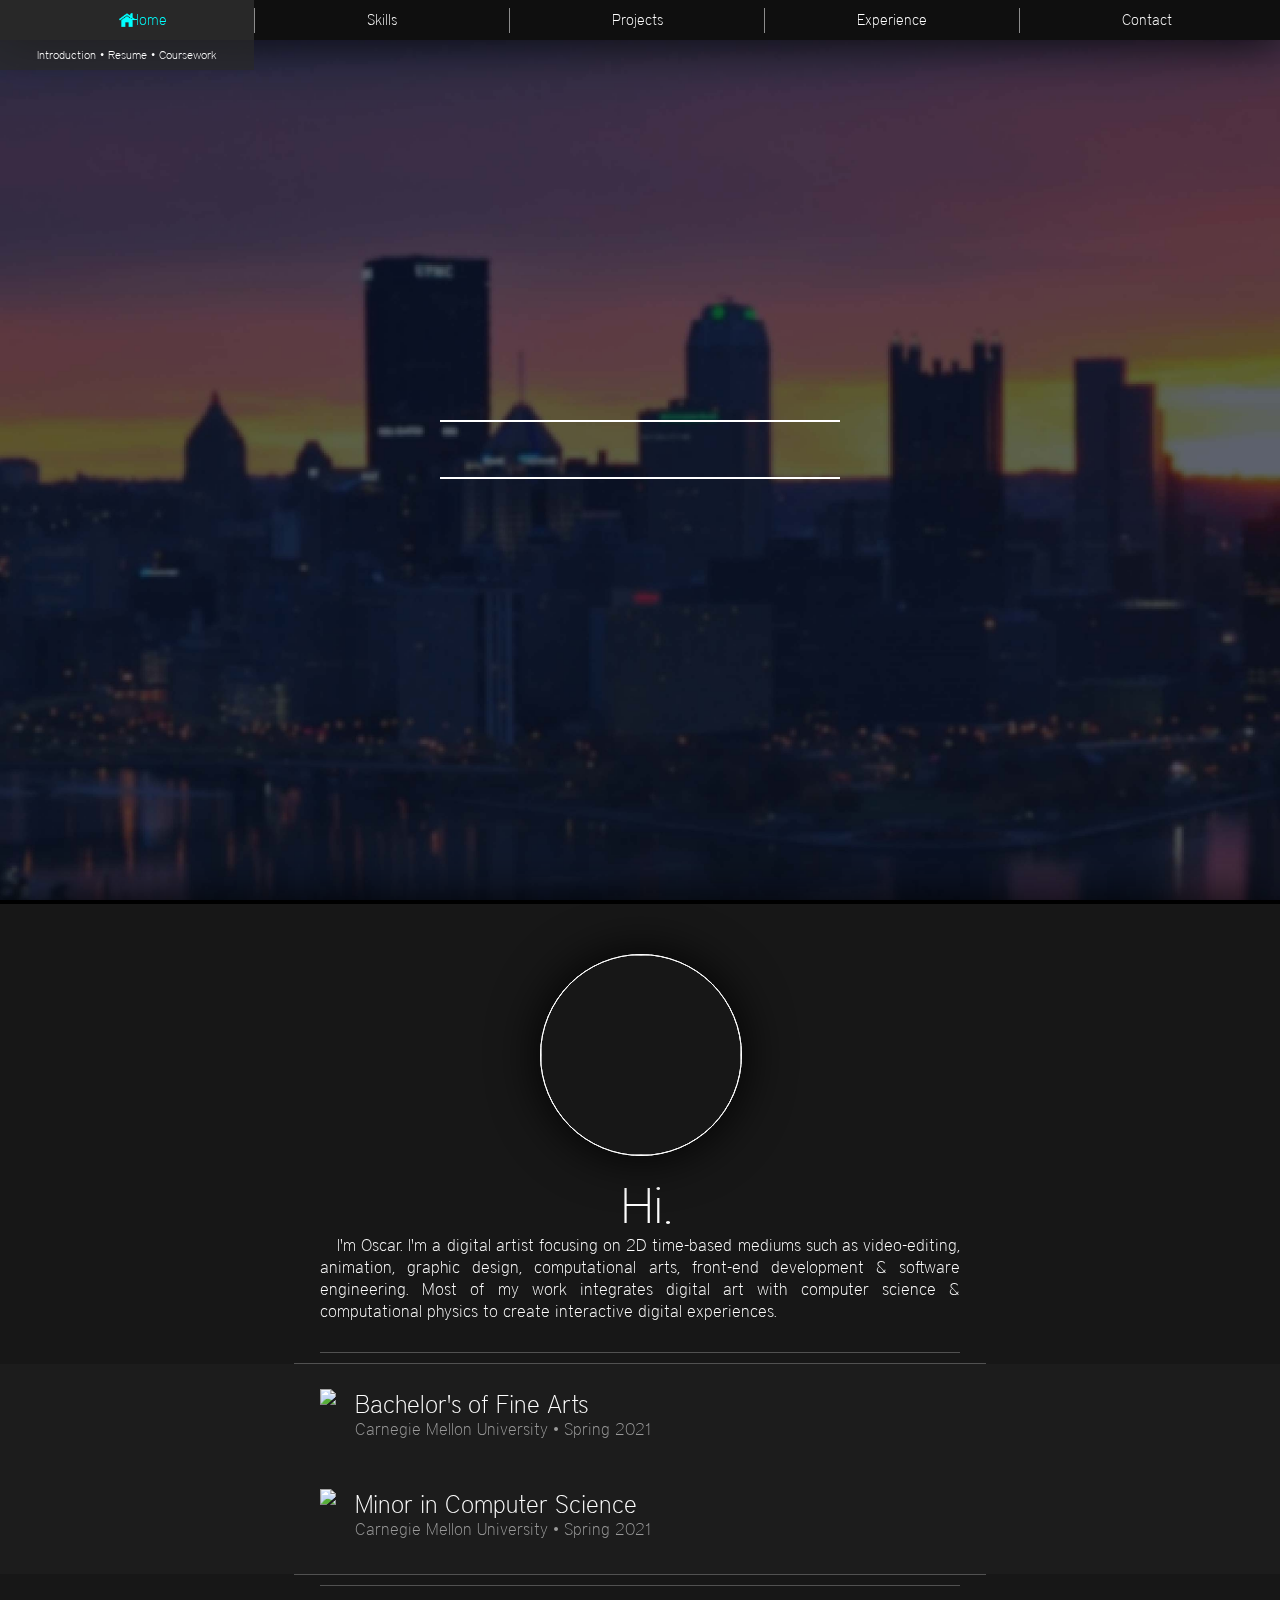
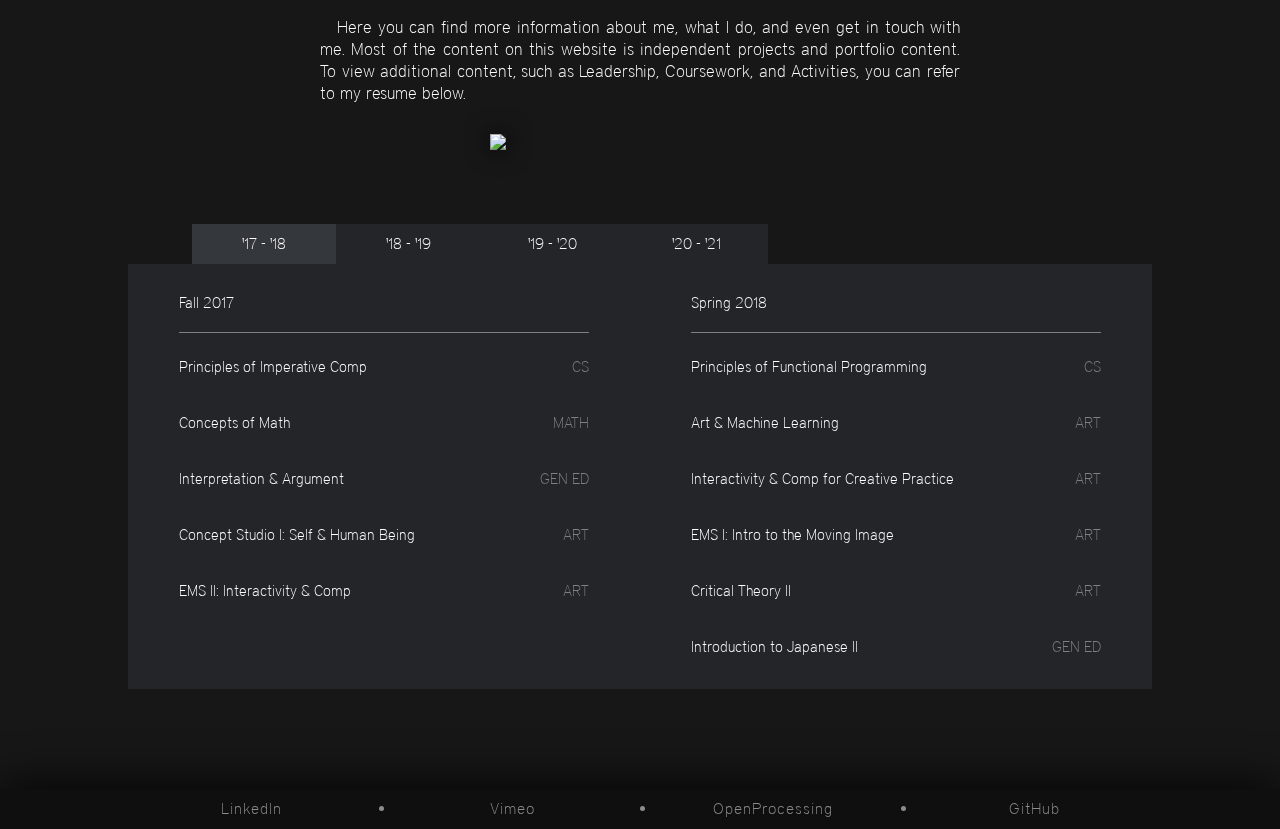
==== index.html @ 5529da7e "twenty-fifth commit" ====
<!DOCTYPE html>
<html>
<head>
    <meta charset="utf-8">
    <meta http-equiv="X-UA-Compatible" content="IE=edge">
    <title>Portfolio of Oscar Dadfar</title>
    <meta name="viewport" content="width=device-width, initial-scale=1">
    <meta name="description" content="The portfolio of Oscar Dadfar.">
    <link rel="stylesheet" type="text/css" href="style.css">
    <link rel="icon" href="assets/od-logo.png">
    <script src="https://ajax.googleapis.com/ajax/libs/jquery/3.2.1/jquery.min.js"></script>
</head>
<body>
    <div class="rectangle01"></div>
    <p class="center">Welcome</p>
    <div class="rectangle02"></div>
    <div class="nav">
        <div class="tab" id="home-icon">
            <a href="index">Home</a>
            <img class="top-icon" src="assets/home-icon.png">
              <p class="tab-box" id="tab-box1">Introduction • Resume • Coursework</p>
        </div>
        <div class="small-rectangle"></div>
        <div class="tab" id="skills-icon">
            <a href="skills">Skills</a>
            <img class="top-icon" src="assets/skills-icon.png">
            <p class="tab-box" id="tab-box2">Software • Programming</p>
        </div>
        <div class="small-rectangle"></div>
        <div class="tab" id="projects-icon">
            <a href="projects">Projects</a>
            <img class="top-icon" src="assets/projects-icon.png">
              <p class="tab-box" id="tab-box3">Portfolio Content</p>
        </div>
        <div class="small-rectangle"></div>
        <div class="tab" id="experience-icon">
            <a href="experience">Experience</a>
            <img class="top-icon" src="assets/experience-icon.png">
              <p class="tab-box" id="tab-box4">Education • Work</p>
        </div> 
        <div class="small-rectangle"></div>
        <div class="tab" id="contact-icon">
            <a href="contact">Contact</a>
            <img class="top-icon" src="assets/contact-icon.png">
              <p class="tab-box" id="tab-box5">Get In Touch</p>
        </div>
    </div>
    <div class="bridge"><img src="assets/tab-backgrounds/home-blur.jpg" style="height: 100vh;"></div>
    <div class="body-background">
        <div class="circle-dashed"></div>
        <div class="circle-dashed" id="circle-dashed2" style="border: 0.35px solid white"></div>
        <div class="circle"><img class="icon" src="assets/grey-icon.png"></div>
        <p class="hi">Hi.</p>
        <p class="indent">I'm Oscar. I'm a digital artist focusing on 2D time-based mediums such as video-editing, animation, graphic design, computational arts, front-end development & software engineering. Most of my work integrates digital art with computer science & computational physics to create interactive digital experiences.</p>
        
        
        <div id="line-grey"></div>
        <div id="line-grey-small"></div>
        <div class="adobe-icon" style="padding-bottom:25px;">
            <img src="assets/skills-icons/art-icon.png" style="height: 100%; float: left;">
            <p id="side-text">Bachelor's of Fine Arts</p>
            <p id="small-side-text">Carnegie Mellon University • Spring 2021</p>
        </div>
        <div class="adobe-icon adobe-icon-bottom" style="padding-bottom:35px;">
            <img src="assets/skills-icons/cs-icon.png" style="height: 100%; float: left;">
            <p id="side-text">Minor in Computer Science</p>
            <p id="small-side-text">Carnegie Mellon University • Spring 2021</p>
        </div>
        <div id="line-grey-small" style="margin-bottom:10px;"></div>
        <div id="line-grey" style="margin-bottom:30px;"></div>
        
        
        <p class="indent">Here you can find more information about me, what I do, and even get in touch with me. Most of the content on this website is independent projects and portfolio content. To view additional content, such as Leadership, Coursework, and Activities, you can refer to my resume below.</p>
        <div class="resume-button">
            <img class="resume-button-hover" src="assets/resume-button-hover.png">
            <img src="assets/resume-button.png" style="height:100%; box-shadow: 0px 0px 25px;">
        </div>




        <div class="tabs">
          <div class="tab tab-year" id="year1-tab" onclick="openTab('year1', 'year1-tab')" style="background: #34383d;">
              <p class="year-text">'17 - '18</p>
              <p class="year-box" id="year-box1">Freshman</p>
          </div>
          <div class="tab tab-year" id="year2-tab" onclick="openTab('year2', 'year2-tab')">
              <p class="year-text">'18 - '19</p>
              <p class="year-box" id="year-box2">Sophomore</p>
          </div>
          <div class="tab tab-year" id="year3-tab" onclick="openTab('year3', 'year3-tab')">
              <p class="year-text">'19 - '20</p>
              <p class="year-box" id="year-box3">Junior</p>
          </div>
          <div class="tab tab-year" id="year4-tab" onclick="openTab('year4', 'year4-tab')">
              <p class="year-text">'20 - '21</p>
              <p class="year-box" id="year-box4">Senior</p>
          </div>
        </div>

        <div class="tab-content" id="year1">
            <div id="left">
                <p></p>
                <div class="course-title">
                    <p class="left-text-title" style="float: none; margin-bottom: 0;">Fall 2017</p>
                    <div id="underline"></div>
                </div>
                <div class="course" id="C-F17-01" onmouseover="flicker('F17-01')">
                    <p class="left-text" id="F17-01">Principles of Imperative Comp</p>
                    <p class="right-text">CS</p>
                    <p class="course-box" id="course-box-F17-01">Introduction to Imperative Logic in C</p>
                </div>
                <div class="course" id="C-F17-02" onmouseover="flicker('F17-02')">
                    <p class="left-text" id="F17-02">Concepts of Math</p>
                    <p class="right-text">MATH</p>
                    <p class="course-box" id="course-box-F17-02">Induction, Proofs, Combinatorics, Number Theory</p>
                </div>
                <div class="course" id="C-F17-03" onmouseover="flicker('F17-03')">
                    <p class="left-text" id="F17-03">Interpretation & Argument</p>
                    <p class="right-text">GEN ED</p>
                    <p class="course-box" id="course-box-F17-03">Learning to Write Research Papers & Proposals</p>
                </div>
                <div class="course" id="C-F17-04" onmouseover="flicker('F17-04')">
                    <p class="left-text" id="F17-04">Concept Studio I: Self & Human Being</p>
                    <p class="right-text">ART</p>
                    <p class="course-box" id="course-box-F17-04">Freshman Intro Studio</p>
                </div>
                <div class="course" id="C-F17-05" onmouseover="flicker('F17-05')">
                    <p class="left-text" id="F17-05">EMS II: Interactivity & Comp</p>
                    <p class="right-text">ART</p>
                    <p class="course-box" id="course-box-F17-05">Introduction to P5.JS & Creative Coding</p>
                </div>
            </div>

            <div id="left">
                <p></p>
                <div class="course-title">
                    <p class="left-text-title" style="float: none; margin-bottom: 0;">Spring 2018</p>
                    <div id="underline"></div>
                </div>
                <div class="course" id="C-S18-01" onmouseover="flicker('S18-01')">
                    <p class="left-text" id="S18-01">Principles of Functional Programming</p>
                    <p class="right-text">CS</p>
                    <p class="course-box" id="course-box-S18-01">Introduction to Functional Logic in SMLNJ</p>
                </div>
                <div class="course" id="C-S18-02" onmouseover="flicker('S18-02')">
                    <p class="left-text" id="S18-02">Art & Machine Learning</p>
                    <p class="right-text">ART</p>
                    <p class="course-box" id="course-box-S18-02">Producing Creative Apps & Art using ML</p>
                </div>
                <div class="course" id="C-S18-03" onmouseover="flicker('S18-03')">
                    <p class="left-text" id="S18-03">Interactivity & Comp for Creative Practice</p>
                    <p class="right-text">ART</p>
                    <p class="course-box" id="course-box-S18-03">Intermediate Intro to P5.JS, Processing, Unity, & AR</p>
                </div>
                <div class="course" id="C-S18-04" onmouseover="flicker('S18-04')">
                    <p class="left-text" id="S18-04">EMS I: Intro to the Moving Image</p>
                    <p class="right-text">ART</p>
                    <p class="course-box" id="course-box-S18-04">Introduction to Video Editing</p>
                </div>
                <div class="course" id="C-S18-05" onmouseover="flicker('S18-05')">
                    <p class="left-text" id="S18-05">Critical Theory II</p>
                    <p class="right-text">ART</p>
                    <p class="course-box" id="course-box-S18-05">Art History & Philosophy of the Early 20th Century</p>
                </div>
                <div class="course" id="C-S18-06" onmouseover="flicker('S18-06')">
                    <p class="left-text" id="S18-06">Introduction to Japanese II</p>
                    <p class="right-text">GEN ED</p>
                    <p class="course-box" id="course-box-S18-06">Introduction to Japanese Kanji, Grammar, & Vocabulary</p>
                </div>
            </div>
        </div>

        <div class="tab-content" id="year2" style="display: none;">
            <div id="left">
                <p></p>
                <div class="course-title">
                    <p class="left-text-title" style="float: none; margin-bottom: 0;">Fall 2018</p>
                    <div id="underline"></div>
                </div>
                <div class="course" id="C-F18-01" onmouseover="flicker('F18-01')">
                    <p class="left-text" id="F18-01">Great Theoretical Ideas in Computer Science</p>
                    <p class="right-text">CS</p>
                    <p class="course-box" id="course-box-F18-01">Integrating mathematical models to create theoretical ideas for computer science applications.</p>
                </div>
                <div class="course" id="C-F18-02" onmouseover="flicker('F18-02')">
                    <p class="left-text" id="F18-02">Introduction to Computer Systems</p>
                    <p class="right-text">CS</p>
                    <p class="course-box" id="course-box-F18-02">Machine-level code, performance optimization, memory management, networking technology and protocols.</p>
                </div>
                <div class="course" id="C-F18-03" onmouseover="flicker('F18-03')">
                    <p class="left-text" id="F18-03">Probability Theory for Computer Scientists</p>
                    <p class="right-text">CS</p>
                    <p class="course-box" id="course-box-F18-03">Probability Theory, Random Variables, Conditional Distributions, Regression</p>
                </div>
                <div class="course" id="C-F18-04" onmouseover="flicker('F18-04')">
                    <p class="left-text" id="F18-04">Intro to Computational Physics</p>
                    <p class="right-text">PHYS</p>
                    <p class="course-box" id="course-box-F18-04">Introduction to Programming Environments in Physics</p>
                </div>
                <div class="course" id="C-F18-05" onmouseover="flicker('F18-05')">
                    <p class="left-text" id="F18-05">Experimental Physics</p>
                    <p class="right-text">PHYS</p>
                    <p class="course-box" id="course-box-F18-05">Data Analysis for Mechanics & Atomic Physics</p>
                </div>
            </div>
            <div id="left">
                <p></p>
                <div class="course-title">
                    <p class="left-text-title" style="float: none; margin-bottom: 0;">Spring 2019</p>
                    <div id="underline"></div>
                </div>
                <div class="course-title">
                    <p class="left-text-title" id="F17-01">Coming Soon...</p>
                </div>
            </div>
        </div>

        <div class="tab-content" id="year3" style="display: none;">
            <div id="left">
                <p></p>
                <div class="course-title">
                    <p class="left-text-title" style="float: none; margin-bottom: 0;">Fall 2019</p>
                    <div id="underline"></div>
                </div>
                <div class="course-title">
                    <p class="left-text-title" id="F17-01">Coming Soon...</p>
                </div>
            </div>
            <div id="left">
                <p></p>
                <div class="course-title">
                    <p class="left-text-title" style="float: none; margin-bottom: 0;">Spring 2020</p>
                    <div id="underline"></div>
                </div>
                <div class="course-title">
                    <p class="left-text-title" id="F17-01">Coming Soon...</p>
                </div>
            </div>
        </div>

        <div class="tab-content" id="year4" style="display: none;">
            <div id="left">
                <p></p>
                <div class="course-title">
                    <p class="left-text-title" style="float: none; margin-bottom: 0;">Fall 2020</p>
                    <div id="underline"></div>
                </div>
                <div class="course-title">
                    <p class="left-text-title" id="F17-01">Coming Soon...</p>
                </div>
            </div>
            <div id="left">
                <p></p>
                <div class="course-title">
                    <p class="left-text-title" style="float: none; margin-bottom: 0;">Spring 2021</p>
                    <div id="underline"></div>
                </div>
                <div class="course-title">
                    <p class="left-text-title" id="F17-01">Coming Soon...</p>
                </div>
            </div>
        </div>

        <div style="padding-bottom: 100px"></div>

        
        <img class="bottom-icon-jump" id="linkedin-icon-jump" src="assets/linkedin-icon.png">
        <img class="bottom-icon-jump" id="vimeo-icon-jump" src="assets/vimeo-icon.png">
        <img class="bottom-icon-jump" id="processing-icon-jump" src="assets/processing-icon.png">
        <img class="bottom-icon-jump" id="git-icon-jump" src="assets/git-icon.png">
        <div class="nav-bottom">
            <div class="bottom-tab first_bottom_tab" id="linkedin-icon">
                <a href="#home">LinkedIn</a>
                <img class="bottom-icon" src="assets/linkedin-icon.png" style="scale: 100%;">
            </div>
            <div class="small-circle"></div>
            <div class="bottom-tab" id="vimeo-icon">
                <a href="#home">Vimeo</a>
                <img class="bottom-icon" src="assets/vimeo-icon.png" style="scale: 100%;">
            </div>
            <div class="small-circle"></div>
            <div class="bottom-tab" id="processing-icon">
                <a href="#home">OpenProcessing</a>
                <img class="bottom-icon" src="assets/processing-icon.png" style="scale: 100%;">
            </div>
            <div class="small-circle"></div>
            <div class="bottom-tab" id="git-icon">
                <a href="#home">GitHub</a>
                <img class="bottom-icon" src="assets/git-icon.png" style="scale: 100%;">
            </div>
        </div>


    </div>
    <script type="text/javascript" src="interactions.js"></script>
</body>
</html>

<!-- style="background-color:#171717;"-->
---- style.css ----
@font-face {
    font-family: "UniqueDistrictThin";
    src: url(assets/DistTh.ttf);
}

body,html{
    overflow-x: hidden;
    overflow-y: visible;
    padding: 0px;
    margin: 0px;
    background-image: url(assets/tab-backgrounds/home-blur.jpg);
    background-position: center;
    background-attachment: fixed;
    background-size: cover;
    z-index: -2;
    transition: all 0.5s;
    background-color: black;
}



p{
    font-family: "UniqueDistrictThin";
    font-size: 17px;
    font-weight: lighter;
    color: white;
    width: 50%;
    margin-left: 25%;
    margin-top: 0px;
    margin-bottom: 30px;
    text-align: justify;
    transition: all 0.5s;
}

li{
    font-family: "UniqueDistrictThin";
    font-size: 18px;
    font-weight: lighter;
    letter-spacing: 1px;
    color: white;
    width: 46%;
    margin-left: 27%;
    margin-top: 0px;
    margin-bottom: 20px;
    text-align: justify;
    transition: all 0.5s;
}

.tab{
    width: 20%;
    height: 40px;
    transition: all 0.5s;

}

.body-background{
    background: #171717;
    position: relative;
    box-shadow: 0px 0px 50px;
    transition: all 0.5s;

}

.nav {
    position: fixed;
    width: 100%;
    height: 40px;
    background: #0f0f0f;
    box-shadow: 0px 0px 50px;
    z-index: 99;
    transition: all 0.5s;

}

.nav > .tab > a{
    position: relative;
    font-family: "UniqueDistrictThin";
    font-size: 15px;
    font-weight: lighter;
    color: white;
    text-align: center;
    text-decoration: none;
    z-index: 2;
    transition: all 0.5s;

}

.top-icon {
    display: none;
}

.tab:hover .top-icon{
    display: block;
    position: relative;
    float: left;
    display: block;
    width: 16px;
    height: 16px;
    left: calc(50% - 8px);
    top: calc(50% - 8px);
    animation: positionShift 0.5s;
    animation-fill-mode: forwards;
}

@keyframes positionShift {
    0% {
        opacity: 0;
        left: 49%;
    }

    100% {
        opacity: 1;
        left: 43%;
    }
}

#home-icon:hover a{
    color: #00FFFF;
    margin-left: 25px;
}

#home-icon:hover .top-icon{
    content:url("assets/home-icon-color.png");
}

#skills-icon:hover a{
    color: #00FF00;
    margin-left: 21px;
}

#skills-icon:hover .top-icon{
    content:url("assets/skills-icon-color.png");
}

#projects-icon:hover a{
    color: #f956ff;
    margin-left: 36px;
}

#projects-icon:hover .top-icon{
    content:url("assets/projects-icon-color.png");
}

.experience-icon img{
    margin-left: 30px;
    position: relative;
    opacity: 0.5;
    transition: all 1s;
}

.experience-icon:before {
    content: '';
    position: absolute;
    float: left;
    width: 0;
    height: 0;
    transform: translate(-8%, -15px);
    background: transparent;
    background-image: url(assets/tab-backgrounds/extras-blur.jpg);
    background-attachment: fixed;
    background-size: 100%;
    background-position: center;
    opacity: 0;
    border: 0.5px solid transparent;
    border-left-width: 5px;
}

#edu1.experience-icon:before {
    background-image: url(assets/experience-icons/bgs/edu1.png);
}

#edu2.experience-icon:before {
    background-image: url(assets/experience-icons/bgs/edu2.png);
}

#wrk1.experience-icon:before {
    background-image: url(assets/experience-icons/bgs/wrk1.png);
}

#wrk2.experience-icon:before {
    background-image: url(assets/experience-icons/bgs/wrk2.png);
}

#wrk3.experience-icon:before {
    background-image: url(assets/experience-icons/bgs/wrk3.png);
}

#wrk4.experience-icon:before {
    background-image: url(assets/experience-icons/bgs/wrk4.png);
}

#wrk5.experience-icon:before {
    background-image: url(assets/experience-icons/bgs/wrk5.png);
}

#wrk6.experience-icon:before {
    background-image: url(assets/experience-icons/bgs/wrk6.png);
}

#ldr1.experience-icon:before {
    background-image: url(assets/experience-icons/bgs/ldr1.png);
}

#ldr2.experience-icon:before {
    background-image: url(assets/experience-icons/bgs/ldr2.png);
}

#ldr3.experience-icon:before {
    background-image: url(assets/experience-icons/bgs/ldr3.png);
}

#ldr4.experience-icon:before {
    background-image: url(assets/experience-icons/bgs/ldr4.png);
}

#ldr5.experience-icon:before {
    background-image: url(assets/experience-icons/bgs/ldr5.png);
}

.experience-icon:hover:before {

    animation: bord-animation-front 0.8s forwards;

}

@keyframes bord-animation-front {
    0%
    {
        width: 0;
        height: 0;
        transform: translate(-50%, -15px);
        border-top-color: transparent;
        border-right-color: transparent;
        border-bottom-color: transparent;
        border-left-color: white;
        opacity: 1;
    }

    40%
    {
        width: 0;
        height: 80px;
        transform: translate(-20%, -15px);
        border-top-color: transparent;
        border-right-color: transparent;
        border-bottom-color: transparent;
        border-left-color: white;
        opacity: 1;
    }

    100%
    {
        width: 64%;
        height: 80px;
        transform: translate(-8%, -15px);
        border-top-color: white;
        border-right-color: white;
        border-bottom-color: white;
        border-left-color: white;
        opacity: 1;
    }
}

.experience-icon:hover {
    background: #191919;
}

#experience-icon:hover a{
    color: #ff812d;
    margin-left: 55px;
}

#experience-icon:hover .top-icon{
    content:url("assets/experience-icon-color.png");
}

#contact-icon:hover a{
    color: #FFFF00;
    margin-left: 35px;
}

#contact-icon:hover .top-icon{
    content:url("assets/contact-icon-color.png");
}

.tab{
    width: calc(20% - 2px);
    height: 100%;
    text-align: center;
    line-height: 40px;
    float: left;
    transition: all 0.5s;
}

.tab:hover{
    background: #282828;
    transition: all 0.5s;
}

.nav-bottom{
    position: relative;
    width: 100%;
    height: 40px;
    background: #0f0f0f;
    box-shadow: 0px 0px 50px;
    z-index: 1;
    transition: all 0.5s;

}

.bottom-tab{
    position: relative;
    width: calc(20% - 10px);
    height: 100%;
    text-align: center;
    line-height: 40px;
    float: left;
    transition: all 0.5s;
}

.bottom-tab:hover{
    background: #333333;
    transition: all 0.5s;
}

.nav-bottom > .bottom-tab > a{
    position: relative;
    font-family: "UniqueDistrictThin";
    font-size: 15x;
    font-weight: lighter;
    letter-spacing: 1px;
    color: #8c8c8c;
    text-align: center;
    text-decoration: none;
    z-index: 2;
    transition: all 0.5s;
}

.first_bottom_tab{
    margin-left: 10%;
    transition: all 0.5s;
}

.small-circle{
    position: relative;
    width: 5px;
    height: 5px;
    border-radius: 25px;
    float: left;
    top: 17.5px;
    background: #8c8c8c;
    margin: 0px 5px;
    transition: all 0.5s;
}

.small-rectangle{
    position: relative;
    width: 1px;
    height: 25px;
    float: left;
    top: 7.5px;
    background: #8c8c8c;
    transition: all 0.5s;
}

.bridge{
    position: relative;
    box-shadow: 0px 0px 50px;
    opacity: 0;
    transition: all 0.5s;
}

.circle{
    position: relative;
    width: 200px;
    height: 200px;
    left: calc(50% - 100px);
    top: 50px;
    margin-bottom: 60px;
    border-radius: 100%;
    border: 1px solid white;
    box-shadow: 0px 0px 50px;
    overflow: hidden;
    transition: all 0.5s;
}

.circle-dashed{
    position: absolute;
    border: 0.5px dashed white;
    width: 200px;
    height: 200px;
    left: calc(50% - 100.5px);
    top: 49.5px;
    border-radius: 100%;
    transition: all 0.5s ease
}

.rect-double{
    position: absolute;
    width: 200px;
    height: 200px;
    left: calc(50% - 100px);
    top: 50px;
    transform: rotate(45deg);
    transition: all 0.5s ease;
    clip-path: circle(50% at 51% 52%);
    -webkit-clip-path: circle(50% at 51% 52%);
}

@keyframes rotate {
  from {
    transform: rotate(0deg);
  }
  to {
    transform: rotate(360deg);
  }
}

@keyframes moveMask {
  0% {
    clip-path: circle(54% at 50% 50%);
    -webkit-clip-path: circle(54% at 50% 50%);
  }

  35% {
    clip-path: circle(58% at 50% 50%);
    -webkit-clip-path: circle(58% at 50% 50%);
  }

  65% {
    clip-path: circle(58% at 50% 50%);
    -webkit-clip-path: circle(58% at 50% 50%);
  }

  100% {
    clip-path: circle(54% at 50% 50%);
    -webkit-clip-path: circle(54% at 50% 50%);
  }
}

.rectangle01{
    position: fixed;
    width: 0px;
    height: 2px;
    left: 50%;
    top: 50%;
    background: white;
    transition: all 0.5s;
}

.center{
    position: fixed;
    font-family: "UniqueDistrictThin";
    font-size: 50px;
    font-weight: lighter;
    text-align: center;
    top: calc(50% - 33px);
    opacity: 0;
    transition: all 0.5s;
}

.center-fadeIn{
    opacity: 1;
    transition: all 0.5s;
    transition: all 0.5s;
}

.rectangle02{
    position: fixed;
    width: 0px;
    height: 2px;
    left: 50%;
    top: 50%;
    background: white;
    transition: all 0.5s;
}

.rectangle-animate01{
    width: 400px;
    left: calc(50% - 200px);
    transition: all 0.5s;
}

.rectangle-animate021{
    top: calc(50% - 30px);
    transition: all 0.5s;
}

.rectangle-animate022{
    top: calc(50% + 27px);
    transition: all 0.5s;
    transition: all 0.5s;
}

.icon{
    width: 100%; 
    height: 100%;
    transition: all 0.5s;
}

.nav-bottom > .bottom-tab > .bottom-icon{
    display: none;
    transition: all 0.5s;
}

.bottom-tab:hover a{
    color: white;
}

.bottom-icon-jump {
    display: none;
}

.bottom-icon-jump-anim {
    display: block;
    position: absolute;
    width: 30px;
    margin-left: calc(20% - 15px);
    animation: 2s jump cubic-bezier(.39,0,0,.99);
}

@keyframes jump {
    0% {transform: translate(0, 0);}
    50% {transform: translate(0, -50px);}
    100% {transform: translate(0, 0);}
}

#vimeo-icon-jump {
    margin-left: calc(40% - 15px);
}

#processing-icon-jump {
    margin-left: calc(60% - 15px);
}

#git-icon-jump {
    margin-left: calc(80% - 15px);
}

code {
    color: grey;
}

.indent {
    text-indent: 1.0em;
    line-height: 22px;
}

.hi{
    font-size: 50px;
    padding-top: 10px;
    width: 50%;
    margin-left: 25.5%;
    margin-bottom: 0px;
    text-align: center;
    transition: all 0.5s;
}

#start-text{
    font-size: 50px;
    padding-top: 40px;
    margin-bottom: 20px;
    transition: all 0.5s;
}

#line-grey{
    width: 50%;
    height: 1px;
    margin-left: 25%;
    margin-bottom: 10px;
    background: #515151;
    transition: all 0.5s;
}

#line-grey-small{
    width: 54%;
    height: 1px;
    margin-left: 23%;
    margin-bottom: 0px;
    background: #515151;
    transition: all 0.5s;
}

.adobe-icon{
    background: #1c1c1c;
    height: 50px;
    left: 50%;
    padding-bottom: 15px;
    padding-left: 25%;
    padding-top: 25px;
    transition: all 0.5s;
}

#side-text{
    text-align: left;
    font-size: 25px;
    width: 75%;
    float: left;
    margin-left: 2%;
    margin-bottom: 0px;
    transition: all 0.5s;
}

#small-side-text{
    text-align: left;
    font-size: 17px;
    float: left;
    margin-left: 2%;
    margin-bottom: 0px;
    color: #9b9b9b;
    transition: all 0.5s;
}

#contact-side-text{
    font-size: 20px;
    float: left;
    margin-left: 2%;
    margin-top: 12px;
    margin-bottom: 0px;
    transition: all 0.5s;
}

#skill-icon{
    width: 80%;
    height: 60px;
    left: 50%;
    margin-left: 25%;
    transition: all 0.5s;
}

#skill-type{
    font-size: 40px;
    letter-spacing: 2px;
    width: 50%;
    height: 50%;
    margin-bottom: 0px;
    margin-top: 15px;
    margin-left: 0%;
    float: left;
    transition: all 0.5s;
}

#learn-more{
    margin: 0 0 0 0;
    padding-left: 25%;
    padding-right: 25%;
    padding-top: 10px;
    text-align: center;
    color: #999999;
    background: #1c1c1c;
    transition: all 0.5s;
}

#video-icon{
    float: left;
    width: 38%;
    margin-left: 6%;
    margin-right: 6%;
    height: 25vw;
    padding-top: 30px;
    padding-bottom: 20px;
    display: inline-block;
    transition: all 0.5s;
}

#video-icon-right{
    width: 50%;
    height: 25vw;
    padding-top: 30px;
    padding-bottom: 45px;
    display: inline-block;
    background: #1c1c1c;
    transition: all 0.5s;
}

#video-icon-right-placeholder{
    width: 50%;
    height: 25vw;
    padding-top: 30px;
    padding-bottom: 45px;
    display: inline-block;
    background: #1c1c1c;
    transition: all 0.5s;
}

#video-image{
    width: 100%;
    box-shadow: 0px 0px 25px;
}

#video-image-right{
    margin-left: 10%; 
    box-shadow: 0px 0px 25px;
}

#video-text{
    width: 100%;
    font-size: 30px;
    margin-left: 0;
    text-align: center;
    display: inline-block;
    margin-top: 2px;
    margin-bottom: 0px;
    transition: all 0.5s;
}

#video-text-right{
    width: 70%;
    font-size: 30px;
    margin-left: 10%;
    text-align: center;
    display: inline-block;
    margin-top: 2px;
    margin-bottom: 0px;
    transition: all 0.5s;
}

#small-video-text{
    width: 100%;
    font-size: 17px;
    color:#9b9b9b;
    text-align: center;
    display: inline-block;
    margin-top: 2px;
    margin-bottom: 0px;
    margin-left: 0;
    background: #1c1c1c;
    transition: all 0.5s;
}

#small-video-text-right{
    width: 70%;
    font-size: 17px;
    color:#9b9b9b;
    text-align: center;
    display: inline-block;
    margin-top: 2px;
    margin-bottom: 0px;
    margin-left: 10%;
    background: #1c1c1c;
    transition: all 0.5s;
}

.video-skills {
    position: absolute;
    width: 50%;
    opacity: 100;
    margin-left: 15%;
    margin-top: 1%;
    transition: all 0.7s;
    z-index: 4;
    transform: scale(1);
}

#video-skills-icon {
    width: 40px;
    transform: scale(0);
    transition: all 0.7s;
}

.active-cover{
    position: absolute;
    z-index: 2;
    width: 34.5%;
    height: 19.6875vw;
    transition: all 0.5s;
}

.cover-image{
    position: absolute;
    width: 100%;
    opacity: 0;
    transition: all 0.5s;
}

@keyframes mask {
    from {clip-path: inset(0px 110% 0px 0px);}
    to {clip-path: inset(0 0 0 0);}
}

.active-cover-right{
    position: absolute;
    z-index: 2;
    width: 35%;
    height: 19.6875vw;
    margin-left: 5%;
    transition: all 0.5s;
}

.cover-image-right{
    position: absolute;
    width: 100%;
    opacity: 0;
    transition: all 0.5s;
}

.video-screen-on{
    opacity: 0.65;
    transition: all 0.5s;
}

.resume-button{
    width: 300px;
    height: 40px;
    margin-left: calc(50% - 150px);
    margin-bottom: 50px;
    transition: all 0.5s;
}

.resume-button-hover{
    position: absolute;
    height: 40px;
    margin-bottom: 50px;
    opacity: 0;
    transition: all 0.5s;
}

.resume-button-on{
    opacity: 1;
    transition: all 0.5s;
}

.experience-icon{
    background: #1c1c1c;
    height: 50px;
    left: 50%;
    padding-bottom: 15px;
    padding-left: calc(25% - 30px);
    padding-top: 15px;
    transition: all 0.5s;
}

.experience-side {
    margin-top: 25px;
    margin-left: 60px;
}

#experience-side-text{
    position: relative;
    text-align: left;
    font-size: 17px;
    text-shadow: 2px 2px 2px black;
    width: 75%;
    float: left;
    margin-left: 2%;
    margin-top: 5px;
    margin-bottom: 0px;
    transition: all 0.5s;
}

#experience-sub-text{
    position: absolute;
    text-align: left;
    font-size: 14px;
    color: #bcbcbc;
    width: 60%;
    float: left;
    margin-left: 4%;
    margin-top: 3px;
    margin-bottom: 0px;
    opacity: 1;
    transition: all 0.5s;
}

.experience-icon:hover img {
    opacity: 1;
}

.experience-icon:hover #experience-side-text {
    text-shadow: -0.3px 0 white, 0 0.3px white, 0.3px 0 white, 0 -0.3px white;
}

.experience-icon:hover #experience-sub-text {
    opacity: 0;
    transform: translate(30px, 0);
}

#experience-year-text{
    position: absolute;
    text-align: left;
    font-size: 14px;
    text-shadow: 2px 2px 2px black;
    color: white;
    width: 75%;
    float: left;
    margin-left: 4%;
    margin-top: 3px;
    margin-bottom: 0px;
    opacity: 0;
    transform: translate(-30px, 0);
    transition: all 0.5s;
}

.experience-icon:hover #experience-year-text {
    opacity: 1;
    transform: translate(0, 0);
}


.tabs {
    width: 45%;
    margin-left: 15%;
    overflow: hidden;
    background-color: #232528;
}

.tab-year {
    width: 25%;
    height: 40px;
    transition: all 0.5s;
}

.tab-year:hover {
    background-color: #34383d;
}

.tab-content {
    width: 80%;
    margin-left: 10%;
    overflow: hidden;
    background-color: #232528;
}

.tab-content > #left {
    width: 50%;
    float: left;
}

.course > .left-text {
    float: left;
    text-align: left;
    width: 60%;
    margin-left: 10%;
    margin-right: 0%;
    margin-bottom: 0;
    font-size: 15px;
}

.course-title > .left-text-title {
    float: left;
    text-align: left;
    width: 60%;
    margin-left: 10%;
    margin-right: 0%;
    font-size: 15px;
}

.course > .right-text {
    float: left;
    text-align: right;
    color:grey;
    width: 20%;
    margin-left: 0%;
    margin-right: 10%;
    margin-bottom: 0;
    font-size: 15px;
}

#underline {
    width: 80%;
    margin-left: 10%;
    margin-top: 20px;
    margin-bottom: 20px;
    height: 0.7px;
    background-color: grey;
}

.tab-box {
  position: absolute;
  font-size: 12px;
  width: calc(20% - 2px);
  line-height: 20px;
  padding-top: 5px;
  padding-bottom: 5px;
  margin: 0 0 0 0;
  background: rgba(40,40,40,0.72);
  color: #fff;
  visibility: hidden;
  opacity: 0;
  text-align: center;
  transition: opacity .2s, visibility .2s;
}

#home-icon:hover #tab-box1 {
    visibility: visible;
    opacity: 1;
    animation-name: myFrames;
    animation-duration: 0.2s;
}

#skills-icon:hover #tab-box2 {
    visibility: visible;
    opacity: 1;
    animation-name: myFrames;
    animation-duration: 0.2s;
}

#projects-icon:hover #tab-box3 {
    visibility: visible;
    opacity: 1;
    animation-name: myFrames;
    animation-duration: 0.2s;
}

#experience-icon:hover #tab-box4 {
    visibility: visible;
    opacity: 1;
    animation-name: myFrames;
    animation-duration: 0.2s;
}

#contact-icon:hover #tab-box5 {
    visibility: visible;
    opacity: 1;
    animation-name: myFrames;
    animation-duration: 0.2s;
}

.year-text {
    font-size: 15px;
    width: 100%;
    margin: 0 0 0 0;
    text-align: center;
}

.year-box {
  position: absolute;
  font-size: 12px;
  width: 11.25%;
  margin: 0 0 0 0;
  background: rgba(62, 66, 71, 0.72);
  color: #fff;
  visibility: hidden;
  opacity: 0;
  text-align: center;
  transition: opacity .2s, visibility .2s;
}

.course-box {
  position: relative;
  float: left;
  font-size: 12px;
  color: #a8a8a8;
  margin: 0 0 0 0;
  margin-top: 8px;
  margin-bottom: 10px;
  margin-left: 10%;
  width: auto;
  visibility: hidden;
  opacity: 0;
  text-align: left;
  transition: 1s ease-in-out;
  transition: -webkit-transform 0.8s ease;
}

#year1-tab:hover #year-box1 {
  visibility: visible;
  opacity: 1;
  animation-name: myFrames;
  animation-duration: 0.2s;
}

#year2-tab:hover #year-box2 {
  visibility: visible;
  opacity: 1;
  animation-name: myFrames;
  animation-duration: 0.2s;
}

#year3-tab:hover #year-box3 {
  visibility: visible;
  opacity: 1;
  animation-name: myFrames;
  animation-duration: 0.2s;
}

#year4-tab:hover #year-box4 {
  visibility: visible;
  opacity: 1;
  animation-name: myFrames;
  animation-duration: 0.2s;
}

@keyframes myFrames {
    from {transform: translate(0, -10px);}
    to {transform: translate(0, 0);}
}

.course {
    overflow: auto;
    padding-top: 5px;
    transition: all 0.2s;
}

.course:hover {
    background: rgba(0, 0, 0, 0.15);
    transform: scale(1.03);
}

.sub-title {
    font-size: 30px;
}

/**********************    Hovers for course description boxes ******************/

#C-F17-01:hover #course-box-F17-01 {
    visibility: visible;
    opacity: 100;
}

#C-F17-02:hover #course-box-F17-02 {
    visibility: visible;
    opacity: 100;
}

#C-F17-03:hover #course-box-F17-03 {
    visibility: visible;
    opacity: 100;
}

#C-F17-04:hover #course-box-F17-04 {
    visibility: visible;
    opacity: 100;
}

#C-F17-05:hover #course-box-F17-05 {
    visibility: visible;
    opacity: 100;
}


#C-S18-01:hover #course-box-S18-01 {
    visibility: visible;
    opacity: 100;
}

#C-S18-02:hover #course-box-S18-02 {
    visibility: visible;
    opacity: 100;
}

#C-S18-03:hover #course-box-S18-03 {
    visibility: visible;
    opacity: 100;
}

#C-S18-04:hover #course-box-S18-04 {
    visibility: visible;
    opacity: 100;
}

#C-S18-05:hover #course-box-S18-05 {
    visibility: visible;
    opacity: 100;
}

#C-S18-06:hover #course-box-S18-06 {
    visibility: visible;
    opacity: 100;
}

#C-F18-01:hover #course-box-F18-01 {
    visibility: visible;
    opacity: 100;
}

#C-F18-02:hover #course-box-F18-02 {
    visibility: visible;
    opacity: 100;
}

#C-F18-03:hover #course-box-F18-03 {
    visibility: visible;
    opacity: 100;
}

#C-F18-04:hover #course-box-F18-04 {
    visibility: visible;
    opacity: 100;
}

#C-F18-05:hover #course-box-F18-05 {
    visibility: visible;
    opacity: 100;
}

#C-F18-06:hover #course-box-F18-06 {
    visibility: visible;
    opacity: 100;
}



@media screen and (max-width: 900px) {
    #video-text{
        font-size: 20px;
    }
    
    #video-text-right{
        font-size: 20px;
    }

    .experience-icon{
        height: 40px;
        padding-top: 10px;
        padding-bottom: 10px;
        padding-left: 10%;
    }

    #skill-icon {
        height: 50px;
    }

    #skill-type {
        font-size: 30px;
    }

    @keyframes bord-animation-front {
        0%
        {
            width: 0;
            height: 0;
            transform: translate(-5%, -5px);
            border-top-color: transparent;
            border-right-color: transparent;
            border-bottom-color: transparent;
            border-left-color: white;
            opacity: 1;
        }

        40%
        {
            width: 0;
            height: 50px;
            transform: translate(-5%, -5px);
            border-top-color: transparent;
            border-right-color: transparent;
            border-bottom-color: transparent;
            border-left-color: white;
            opacity: 1;
        }

        100%
        {
            width: 80%;
            height: 50px;
            transform: translate(0, -5px);
            border-top-color: white;
            border-right-color: white;
            border-bottom-color: white;
            border-left-color: white;
            opacity: 1;
        }
    }

    .experience-side {
        margin-top: 20px;
    }

    #experience-side-text{
        font-size: 14px;
        margin-left: 5%;
        width: 70%;
    }

    #experience-sub-text{
        font-size: 12px;
    }

    #experience-year-text{
        font-size: 12px;
    }

    .tabs{
        width: 55%;
    }

    .year-text > p {
        font-size: 14px;
        margin: 0 0 0 0;
        width: 100%;
    }

    .course > .left-text {
        font-size: 14px;
    }

    .course-title > .left-text-title {
        font-size: 14px;
    }

    .course > .right-text {
        font-size: 14px;
    }

    .year-box {
        width: 13.7%;
    }

}

@media screen and (max-width: 650px) {

    body,html{
        background-size: 660px 372px;
        background-repeat: no-repeat;
        background-position: top;
    }
    
    #circle{
        width: 150px;
        height: 150px;
        left: calc(50% - 75px);
    }
    .hi{
        font-size: 30px;
    }
    
    #start-text{
        padding-top: 20px;
        margin-bottom: 0px;
    }
    
    p{
        font-size: 15px;
        width: 84%;
        margin-left: 8%;
        margin-top: 15px;
        margin-bottom: 30px; 
    }
    
    li{
        font-size: 14px;
        width: 80%;
        margin-left: 10%;
        margin-top: 15px;
        margin-bottom: 20px;
    }
    
    #rectangle01{
        width: 200px;
        height: 1px;
        left: calc(50% - 100px);
        top: calc(25% - 20px);
    }
    
    .center{
        top: calc(25% - 33px);
    }
    
    .center-fadeIn{
        font-size: 30px;
        opacity: 1;
        transition: all 0.5s;
    }

    #rectangle02{
        width: 200px;
        height: 1px;
        left: calc(50% - 100px);
        top: calc(25% + 20px);
    }
    
    .rectangle-animate01{
        width: 200px;
        left: calc(50% - 100px);
    }
        
    .rectangle-animate021{
        top: calc(25% - 20px);
    }
    
    .rectangle-animate022{
        top: calc(25% + 20px);
    }
    
    .bridge{
        width: 600px;
        height: 338px;
        margin-bottom: 0px;
    }
    
    .nav > .tab > a{
        display: none;
    }
    
    .nav > .tab > .top-icon{
        position: relative;
        display: block;
        opacity: 0.7;
        width: 26px;
        height: 26px;
        left: calc(50% - 13px);
        top: calc(50% - 13px);
        transition: all 0.5s;
    }
    
    .nav > .tab > .top-icon:hover{
        opacity: 1;
        transition: all 0.5s;
    }
    
    .nav-bottom > .bottom-tab > a{
        display: none;
    }
    
    .nav-bottom > .bottom-tab > .bottom-icon{
        position: relative;
        display: block;
        opacity: 0.35;
        width: 26px;
        height: 26px;
        left: calc(50% - 13px);
        top: calc(50% - 13px);
        transition: all 0.5s;
    }
    
    .bottom-tab:hover{
        background: #0f0f0f;
    }
    
    .nav-bottom > .bottom-tab > .bottom-icon:hover{
        opacity: 1;
        transition: all 0.5s;
    }
    
    #line-grey{
        width: 74%;
        margin-left: 13%;
    }
    
    #line-grey-small{
        width: 72%;
        margin-left: 14%;
    }
    
    .adobe-icon{
        padding-left: 13%;
    }
    .adobe-icon-bottom{
        padding-bottom: 40px;
    }
    
    #side-text{
        font-size: 18px;
        margin-left: 3%;
        margin-top: 0px;
    }

    #small-side-text{
        width: 50%;
        font-size: 12px;
        margin-left: 3%;
        margin-top: 0px;
    }
    
    #skill-icon{
        margin-left: 14%;
    }
    
    #learn-more{
        padding-left: 0;
        padding-right: 0;
        width: 100%;
    }
    
    #video-icon{
        width: 80%;
        height: 35vw;
        margin-left: 0;
        margin-right: 0;
        padding-left: 10%;
        padding-right: 10%;
        padding-bottom: 25px;
    }

    #video-icon-right{
        width: 80%;
        height: 35vw;
        padding-left: 10%;
        padding-right: 10%;
    }
    
    #video-icon-right-placeholder{
        width: 0;
        height: 0;
        padding: 0 0 0 0;
        margin: 0 0 0 0;
    }
    
    #video-image{
        margin-left: 0;
    }
    
    #video-image-right{
        margin-left: 15%;
    }

    #video-text{
        font-size: 17px;
    }
    
    #video-text-right{
        font-size: 17px;
        margin-left: 15%;
    }
    
    #small-video-text{
        font-size: 12px;
    }
    
    #small-video-text-right{
        font-size: 12px;
    }
    
    #contact-side-text{
        font-size: 15px;
        width: 65%;
        text-align: left;
    }

    .active-cover{
        width: 56%;
        height: 30.3vw;
    }

    .active-cover-right{
        width: 56%;
        height: 30.3vw;
        margin-left: 12%;
    }
    .resume-button{
        width: 150px;
        height: 20px;
        margin-left: calc(50% - 75px);
    }
    
    .resume-button-hover{
        height: 20px;
    }
    
    .experience-icon{
        height: 40px;
        padding-top: 10px;
        padding-bottom: 10px;
        padding-left: 0%;
    }

    #skill-icon {
        height: 30px;
    }

    #skill-type {
        font-size: 15px;
    }

    @keyframes bord-animation-front {
        0%
        {
            width: 0;
            height: 0;
            transform: translate(-5%, -5px);
            border-top-color: transparent;
            border-right-color: transparent;
            border-bottom-color: transparent;
            border-left-color: white;
            opacity: 1;
        }

        40%
        {
            width: 0;
            height: 50px;
            transform: translate(-5%, -5px);
            border-top-color: transparent;
            border-right-color: transparent;
            border-bottom-color: transparent;
            border-left-color: white;
            opacity: 1;
        }

        100%
        {
            width: 90%;
            height: 50px;
            transform: translate(5%, -5px);
            border-top-color: white;
            border-right-color: white;
            border-bottom-color: white;
            border-left-color: white;
            opacity: 1;
        }
    }
    
    #experience-side-text{
        font-size: 12px;
        margin-left: 5%;
        width: 70%;
    }

    #experience-sub-text{
        font-size: 10px;
    } 

    #experience-year-text{
        font-size: 10px;
    }
    
    #transparent{
        width: 600px;
    }

    .tabs {
        width: 75%;
    }

    .tab-year > p{
        font-size: 12px;

    }

    .course > .left-text {
        font-size: 12px;
        width: 85%;
        margin-top: 0;
        margin-bottom: 0;
    }

      .course-title > .left-text-title {
        font-size: 12px;
        width: 85%;
        margin-top: 0;
        margin-bottom: 10px;
    }

    .course > .right-text {
        font-size: 10px;
        text-align: left;
        margin-left: 10%;
        margin-right: 0%;
        margin-top: 2%;
        margin-bottom: 6%;
        width: 90%;
    }

    #year-box1 {
        width: 18.8%;
    }

    #year-box2 {
        width: 18.8%;
    }

    #year-box3 {
        width: 18.8%;
    }

    #year-box4 {
        width: 18.8%;
    }

    .course-box {
        display: none;
    }

    #home-icon:hover #tab-box1 {
        visibility: hidden;
    }

    #skills-icon:hover #tab-box2 {
        visibility: hidden;
    }

    #projects-icon:hover #tab-box3 {
        visibility: hidden;
    }

    #experience-icon:hover #tab-box4 {
        visibility: hidden;
    }

    #contact-icon:hover #tab-box5 {
        visibility: hidden;
    }
}
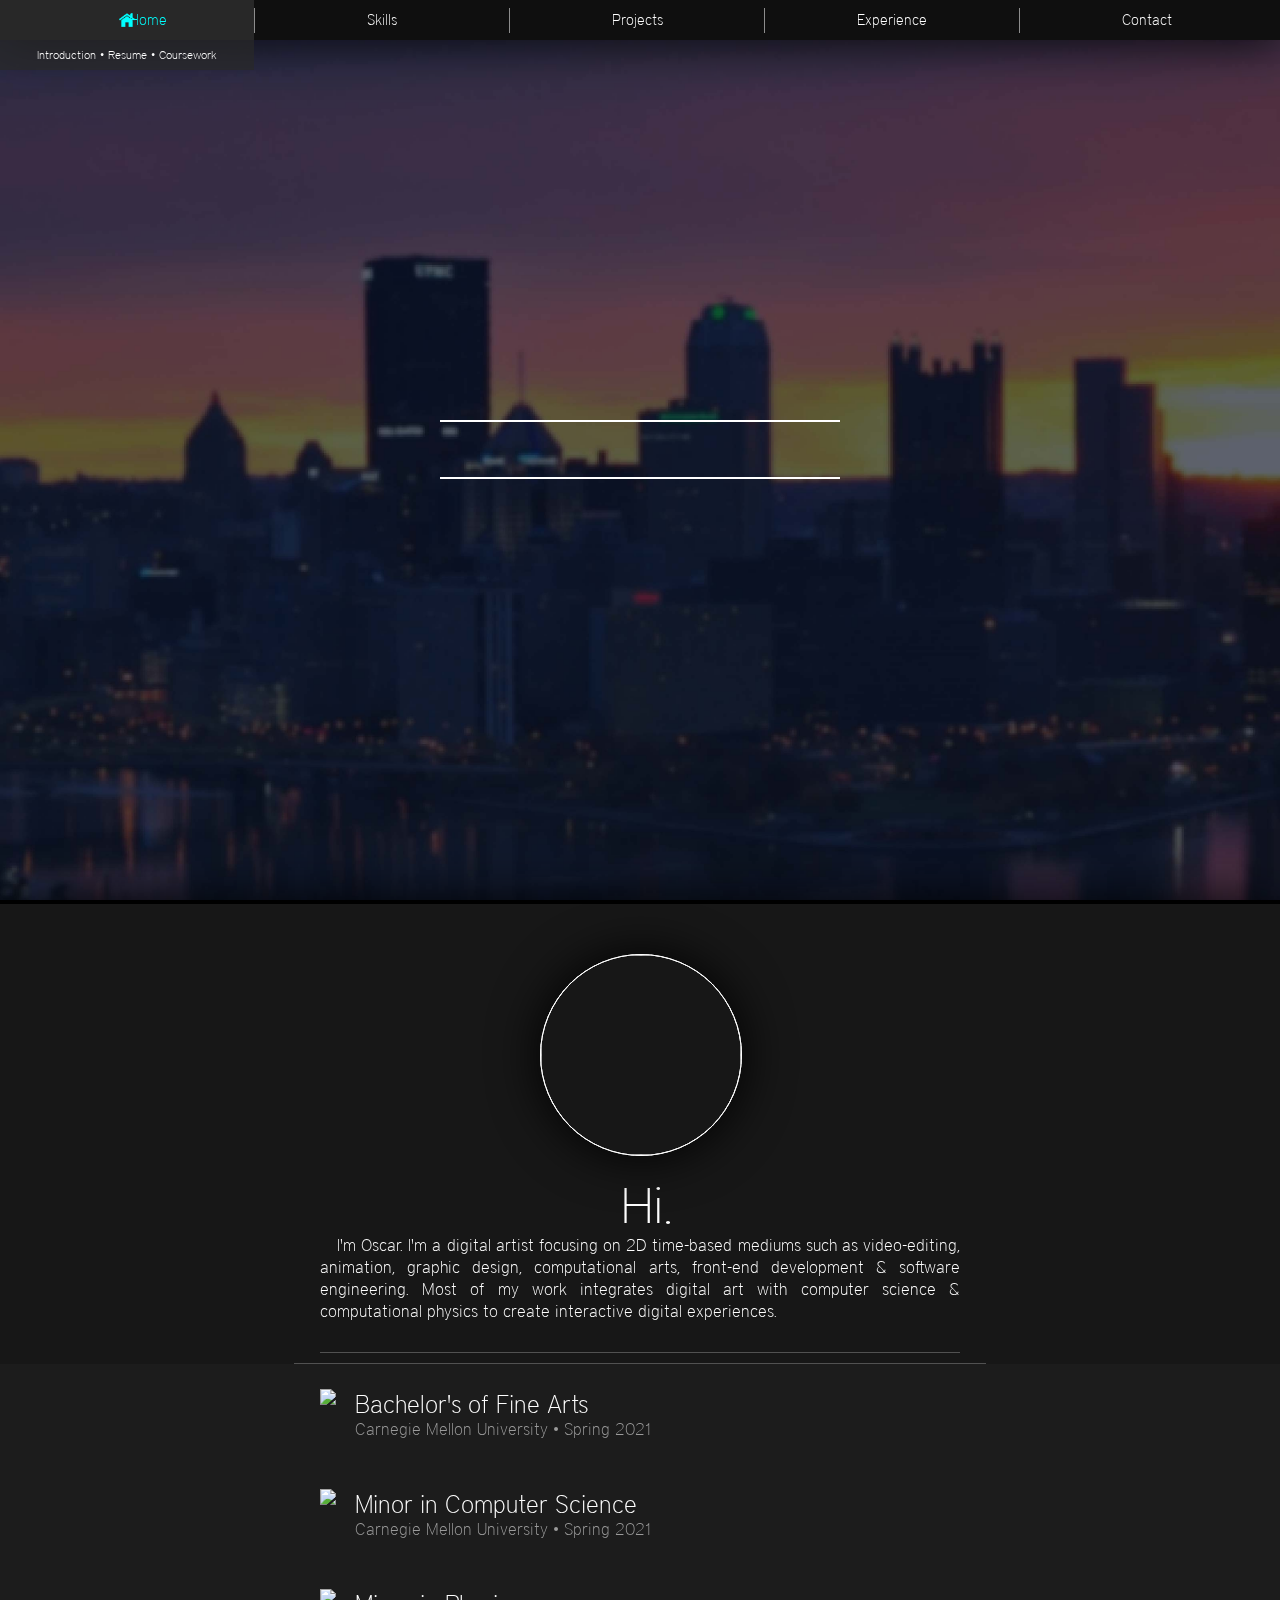
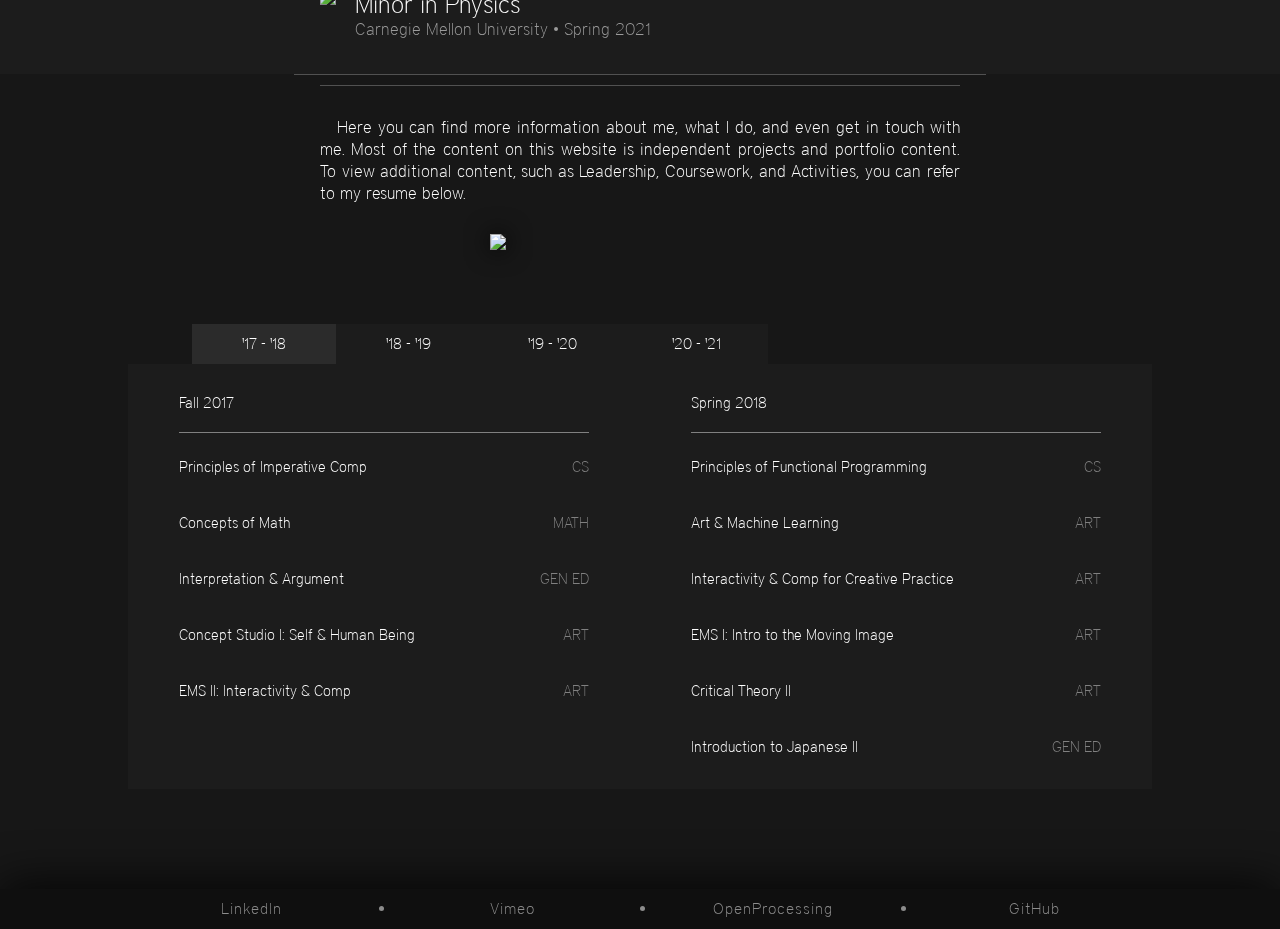
==== commit 49155f43: "twenty fifth commit" ====
--- a/index.html
+++ b/index.html
@@ -61,9 +61,14 @@
             <p id="side-text">Bachelor's of Fine Arts</p>
             <p id="small-side-text">Carnegie Mellon University • Spring 2021</p>
         </div>
-        <div class="adobe-icon adobe-icon-bottom" style="padding-bottom:35px;">
+        <div class="adobe-icon" style="padding-bottom:25px;">
             <img src="assets/skills-icons/cs-icon.png" style="height: 100%; float: left;">
             <p id="side-text">Minor in Computer Science</p>
+            <p id="small-side-text">Carnegie Mellon University • Spring 2021</p>
+        </div>
+        <div class="adobe-icon adobe-icon-bottom" style="padding-bottom:35px;">
+            <img src="assets/skills-icons/physics-icon.png" style="height: 100%; float: left;">
+            <p id="side-text">Minor in Physics</p>
             <p id="small-side-text">Carnegie Mellon University • Spring 2021</p>
         </div>
         <div id="line-grey-small" style="margin-bottom:10px;"></div>
@@ -80,7 +85,7 @@
 
 
         <div class="tabs">
-          <div class="tab tab-year" id="year1-tab" onclick="openTab('year1', 'year1-tab')" style="background: #34383d;">
+          <div class="tab tab-year" id="year1-tab" onclick="openTab('year1', 'year1-tab')" style="background: rgb(43, 43, 43);">
               <p class="year-text">'17 - '18</p>
               <p class="year-box" id="year-box1">Freshman</p>
           </div>
@@ -203,6 +208,11 @@
                     <p class="right-text">PHYS</p>
                     <p class="course-box" id="course-box-F18-05">Data Analysis for Mechanics & Atomic Physics</p>
                 </div>
+                <div class="course" id="C-F18-06" onmouseover="flicker('F18-06')">
+                    <p class="left-text" id="F18-06">2D Animation Independent Study</p>
+                    <p class="right-text">ART</p>
+                    <p class="course-box" id="course-box-F18-06">Character Sheets, Storyboards, Animatics, BGs & Animation for a 2D Animation</p>
+                </div>
             </div>
             <div id="left">
                 <p></p>
--- a/style.css
+++ b/style.css
@@ -142,8 +142,9 @@
 }
 
 .experience-icon img{
+    height: 50px;
     margin-left: 30px;
-    position: relative;
+    position: absolute;
     opacity: 0.5;
     transition: all 1s;
 }
@@ -836,13 +837,13 @@
 }
 
 #experience-side-text{
-    position: relative;
+    position: absolute;
     text-align: left;
     font-size: 17px;
     text-shadow: 2px 2px 2px black;
     width: 75%;
     float: left;
-    margin-left: 2%;
+    margin-left: 100px;
     margin-top: 5px;
     margin-bottom: 0px;
     transition: all 0.5s;
@@ -901,7 +902,7 @@
     width: 45%;
     margin-left: 15%;
     overflow: hidden;
-    background-color: #232528;
+    background-color: #1c1c1c;
 }
 
 .tab-year {
@@ -911,14 +912,14 @@
 }
 
 .tab-year:hover {
-    background-color: #34383d;
+    background-color: rgb(43, 43, 43);
 }
 
 .tab-content {
     width: 80%;
     margin-left: 10%;
     overflow: hidden;
-    background-color: #232528;
+    background-color: #1c1c1c;
 }
 
 .tab-content > #left {
@@ -1028,7 +1029,7 @@
   font-size: 12px;
   width: 11.25%;
   margin: 0 0 0 0;
-  background: rgba(62, 66, 71, 0.72);
+  background: rgba(43, 43, 43, 0.72);
   color: #fff;
   visibility: hidden;
   opacity: 0;
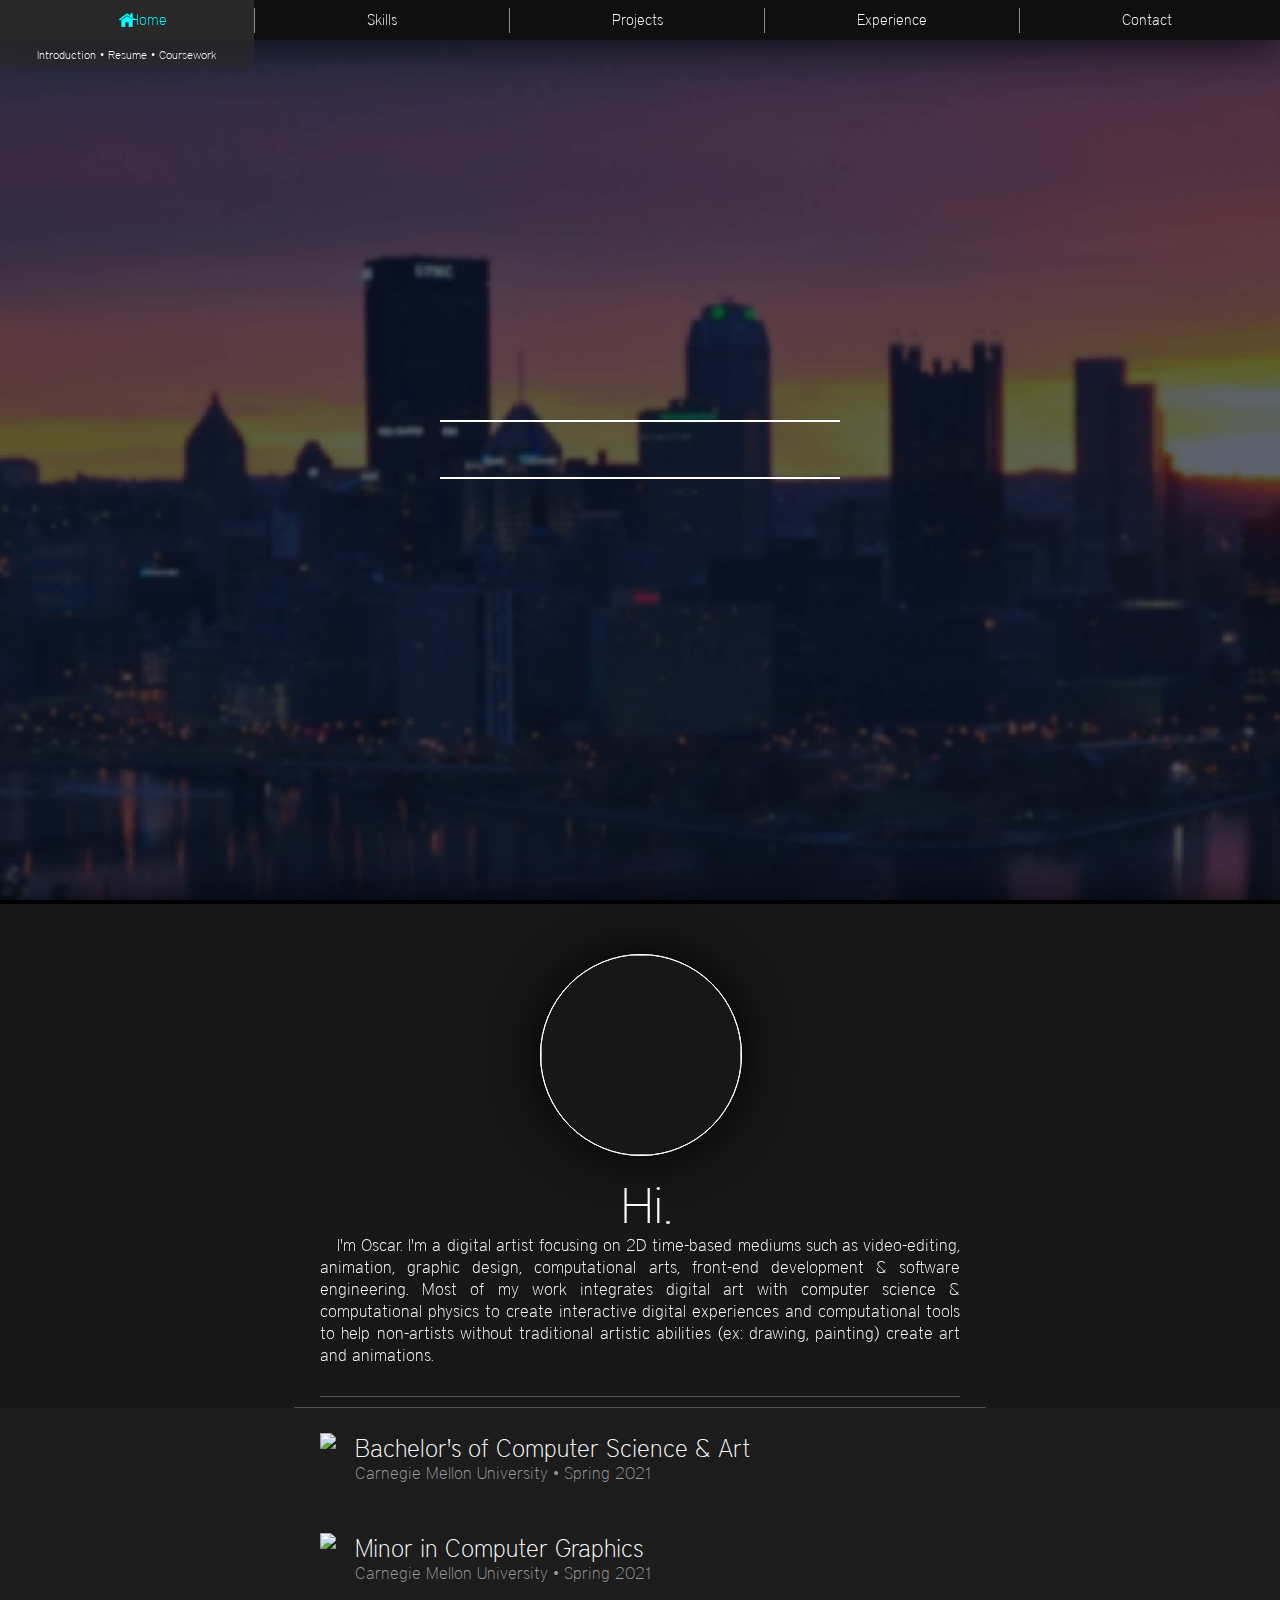
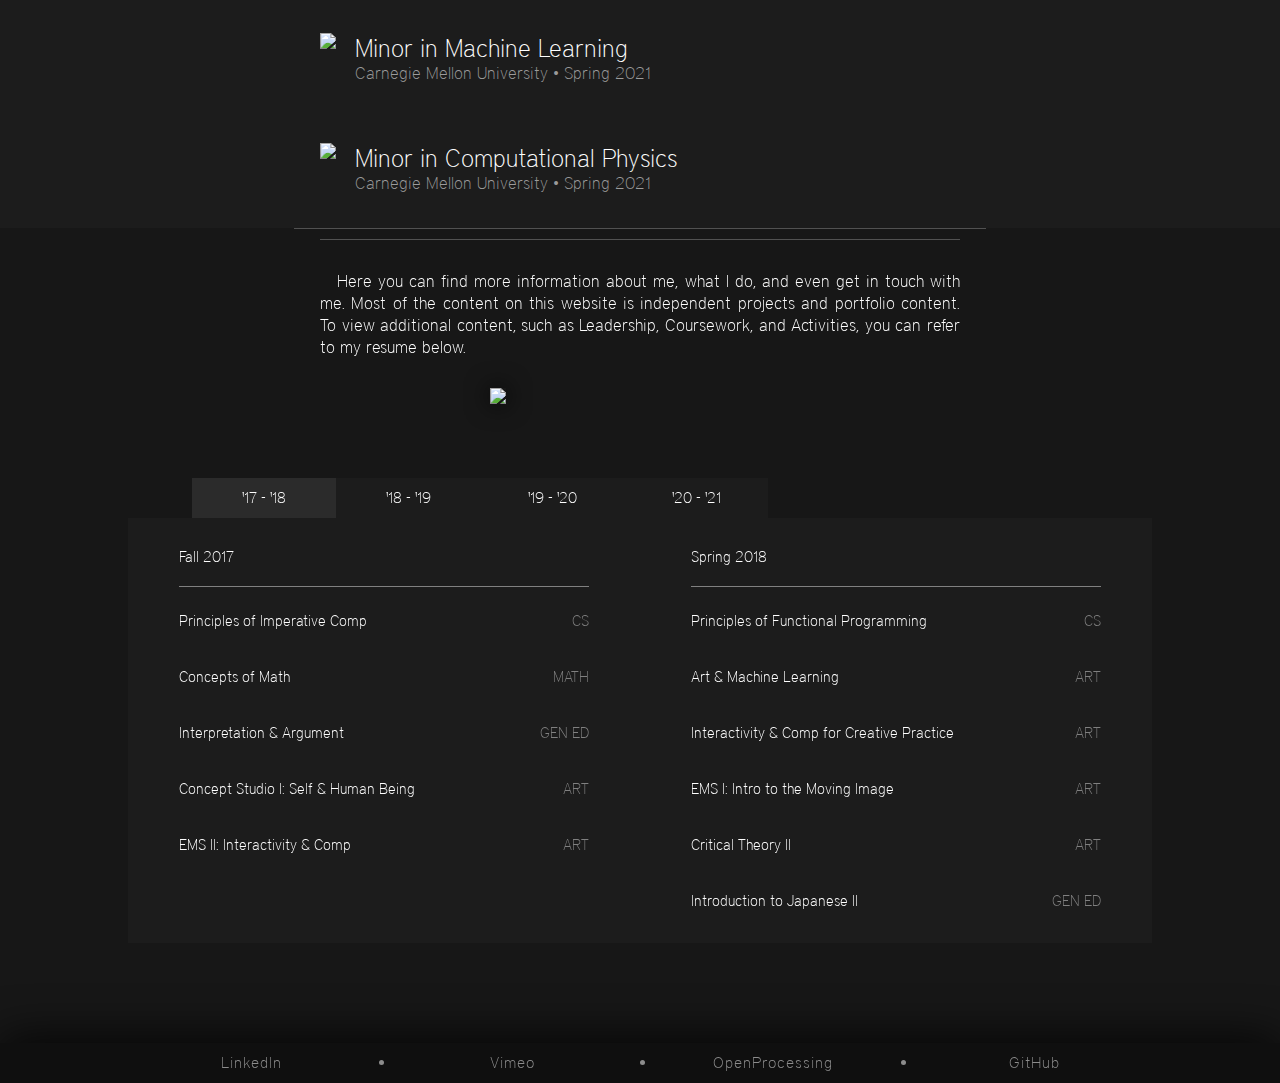
==== commit fa498b8f: "merged project categories" ====
--- a/index.html
+++ b/index.html
@@ -51,24 +51,29 @@
         <div class="circle-dashed" id="circle-dashed2" style="border: 0.35px solid white"></div>
         <div class="circle"><img class="icon" src="assets/grey-icon.png"></div>
         <p class="hi">Hi.</p>
-        <p class="indent">I'm Oscar. I'm a digital artist focusing on 2D time-based mediums such as video-editing, animation, graphic design, computational arts, front-end development & software engineering. Most of my work integrates digital art with computer science & computational physics to create interactive digital experiences.</p>
+        <p class="indent">I'm Oscar. I'm a digital artist focusing on 2D time-based mediums such as video-editing, animation, graphic design, computational arts, front-end development & software engineering. Most of my work integrates digital art with computer science & computational physics to create interactive digital experiences and computational tools to help non-artists without traditional artistic abilities (ex: drawing, painting) create art and animations.</p>
         
         
         <div id="line-grey"></div>
         <div id="line-grey-small"></div>
         <div class="adobe-icon" style="padding-bottom:25px;">
             <img src="assets/skills-icons/art-icon.png" style="height: 100%; float: left;">
-            <p id="side-text">Bachelor's of Fine Arts</p>
+            <p id="side-text">Bachelor's of Computer Science & Art</p>
             <p id="small-side-text">Carnegie Mellon University • Spring 2021</p>
         </div>
         <div class="adobe-icon" style="padding-bottom:25px;">
-            <img src="assets/skills-icons/cs-icon.png" style="height: 100%; float: left;">
-            <p id="side-text">Minor in Computer Science</p>
+            <img src="assets/skills-icons/graphics-icon.png" style="height: 100%; float: left;">
+            <p id="side-text">Minor in Computer Graphics</p>
+            <p id="small-side-text">Carnegie Mellon University • Spring 2021</p>
+        </div>
+        <div class="adobe-icon adobe-icon-bottom" style="padding-bottom:35px;">
+            <img src="assets/skills-icons/ml-icon.png" style="height: 100%; float: left;">
+            <p id="side-text">Minor in Machine Learning</p>
             <p id="small-side-text">Carnegie Mellon University • Spring 2021</p>
         </div>
         <div class="adobe-icon adobe-icon-bottom" style="padding-bottom:35px;">
             <img src="assets/skills-icons/physics-icon.png" style="height: 100%; float: left;">
-            <p id="side-text">Minor in Physics</p>
+            <p id="side-text">Minor in Computational Physics</p>
             <p id="small-side-text">Carnegie Mellon University • Spring 2021</p>
         </div>
         <div id="line-grey-small" style="margin-bottom:10px;"></div>
@@ -186,17 +191,17 @@
                 <div class="course" id="C-F18-01" onmouseover="flicker('F18-01')">
                     <p class="left-text" id="F18-01">Great Theoretical Ideas in Computer Science</p>
                     <p class="right-text">CS</p>
-                    <p class="course-box" id="course-box-F18-01">Integrating mathematical models to create theoretical ideas for computer science applications.</p>
+                    <p class="course-box" id="course-box-F18-01">DFAs, Turing Machines, Undecidiability, Time Complexity, P-NP Space, Approximations, Cryptography</p>
                 </div>
                 <div class="course" id="C-F18-02" onmouseover="flicker('F18-02')">
                     <p class="left-text" id="F18-02">Introduction to Computer Systems</p>
                     <p class="right-text">CS</p>
-                    <p class="course-box" id="course-box-F18-02">Machine-level code, performance optimization, memory management, networking technology and protocols.</p>
+                    <p class="course-box" id="course-box-F18-02">x86, Binary Operations, Caches, Parallel Processing, Multithreading, Proxys</p>
                 </div>
                 <div class="course" id="C-F18-03" onmouseover="flicker('F18-03')">
                     <p class="left-text" id="F18-03">Probability Theory for Computer Scientists</p>
                     <p class="right-text">CS</p>
-                    <p class="course-box" id="course-box-F18-03">Probability Theory, Random Variables, Conditional Distributions, Regression</p>
+                    <p class="course-box" id="course-box-F18-03">Conditional Distributions, Likelyhood Estimators, Regression</p>
                 </div>
                 <div class="course" id="C-F18-04" onmouseover="flicker('F18-04')">
                     <p class="left-text" id="F18-04">Intro to Computational Physics</p>
@@ -220,8 +225,35 @@
                     <p class="left-text-title" style="float: none; margin-bottom: 0;">Spring 2019</p>
                     <div id="underline"></div>
                 </div>
-                <div class="course-title">
-                    <p class="left-text-title" id="F17-01">Coming Soon...</p>
+                <div class="course" id="C-S19-01" onmouseover="flicker('S19-01')">
+                    <p class="left-text" id="S19-01">Computer Graphics</p>
+                    <p class="right-text">CG</p>
+                    <p class="course-box" id="course-box-S19-01">Transformations, Curves & Surfaces, Animation, Visibility Algorithms, Sshading, Ray Tracing</p>
+                </div>
+                <div class="course" id="C-S19-05" onmouseover="flicker('S19-05')">
+                    <p class="left-text" id="S19-05">Appearance Modeling [Grad]</p>
+                    <p class="right-text">CG</p>
+                    <p class="course-box" id="course-box-S19-05">Light Field Photography, Light Transport, Inverse Rendering, BRDF Measurements & Representations</p>
+                </div>
+                <div class="course" id="C-S19-02" onmouseover="flicker('S19-02')">
+                    <p class="left-text" id="S19-02">Introduction to Machine Learning</p>
+                    <p class="right-text">ML</p>
+                    <p class="course-box" id="course-box-S19-02">Applying Supervised Algorithms for Classification & Regression Problems</p>
+                </div>
+                <div class="course" id="C-S19-03" onmouseover="flicker('S19-03')">
+                    <p class="left-text" id="S19-03">Physics III: Modern Essentials</p>
+                    <p class="right-text">PHYS</p>
+                    <p class="course-box" id="course-box-S19-03">Kinematics & Dynamics of Special Relativity & Quantum Physics</p>
+                </div>
+                <div class="course" id="C-S19-04" onmouseover="flicker('S19-04')">
+                    <p class="left-text" id="S19-04">Advanced Computational Physics</p>
+                    <p class="right-text">PHYS</p>
+                    <p class="course-box" id="course-box-S19-04">SVD Decomposition, Chi-Squared Minimization, Fast Fourier Transforms, Monte Carlo Simulations</p>
+                </div>
+                <div class="course" id="C-S19-06" onmouseover="flicker('S19-06')">
+                    <p class="left-text" id="S19-06">Language & Thought</p>
+                    <p class="right-text">GEN ED</p>
+                    <p class="course-box" id="course-box-S19-06">Seminar discussions & research on the impact of linguistic relativity</p>
                 </div>
             </div>
         </div>
@@ -233,8 +265,35 @@
                     <p class="left-text-title" style="float: none; margin-bottom: 0;">Fall 2019</p>
                     <div id="underline"></div>
                 </div>
-                <div class="course-title">
-                    <p class="left-text-title" id="F17-01">Coming Soon...</p>
+                <div class="course" id="C-F19-01" onmouseover="flicker('F19-01')">
+                    <p class="left-text" id="F19-01">Intermediate Deep Learning</p>
+                    <p class="right-text">ML</p>
+                    <p class="course-box" id="course-box-F19-01">Neural Networks, Convolutional Models, RNNs, Autoencoders, Boltzmann Machines, & GANs</p>
+                </div>
+                <div class="course" id="C-F19-02" onmouseover="flicker('F19-02')">
+                    <p class="left-text" id="F19-02">Computer Vision</p>
+                    <p class="right-text">CG</p>
+                    <p class="course-box" id="course-box-F19-02">Image Processing, Recognition, Geometry-Based/Physics-Based Vision & Video Analysis</p>
+                </div>
+                <div class="course" id="C-F19-03" onmouseover="flicker('F19-03')">
+                    <p class="left-text" id="F19-03">Parallel & Sequential Data Structures</p>
+                    <p class="right-text">CS</p>
+                    <p class="course-box" id="course-box-F19-03">Design, Analyze, and Program Algorithms & Data Structures in Parallel</p>
+                </div>
+                <div class="course" id="C-F19-04" onmouseover="flicker('F19-04')">
+                    <p class="left-text" id="F19-04">Concept Studio: Space & Time</p>
+                    <p class="right-text">ART</p>
+                    <p class="course-box" id="course-box-F19-04">Sophomore Intro Studio</p>
+                </div>
+                <div class="course" id="C-F19-05" onmouseover="flicker('F19-05')">
+                    <p class="left-text" id="F19-05">Critical Theory I</p>
+                    <p class="right-text">ART</p>
+                    <p class="course-box" id="course-box-F19-05">Art History & Philosophy of the Early 18th Century & Earlier</p>
+                </div>
+                <div class="course" id="C-F19-06" onmouseover="flicker('F19-06')">
+                    <p class="left-text" id="F19-06">Supervised Reading in Computational Physics</p>
+                    <p class="right-text">PHYS</p>
+                    <p class="course-box" id="course-box-F19-06">Independent Study Creating Novel Japanese-Art Inspired Water Shader in WebGL</p>
                 </div>
             </div>
             <div id="left">
--- a/style.css
+++ b/style.css
@@ -5,7 +5,6 @@
 
 body,html{
     overflow-x: hidden;
-    overflow-y: visible;
     padding: 0px;
     margin: 0px;
     background-image: url(assets/tab-backgrounds/home-blur.jpg);
@@ -15,6 +14,10 @@
     z-index: -2;
     transition: all 0.5s;
     background-color: black;
+}
+
+body {
+    overflow-y: hidden;
 }
 
 
@@ -155,6 +158,10 @@
     float: left;
     width: 0;
     height: 0;
+    -ms-transform: translate(-8%, -15px);
+    -moz-transform: translate(-8%, -15px);
+    -o-transform: translate(-8%, -15px);
+    -webkit-transform: translate(-8%, -15px);
     transform: translate(-8%, -15px);
     background: transparent;
     background-image: url(assets/tab-backgrounds/extras-blur.jpg);
@@ -198,6 +205,10 @@
     background-image: url(assets/experience-icons/bgs/wrk6.png);
 }
 
+#wrk7.experience-icon:before {
+    background-image: url(assets/experience-icons/bgs/wrk7.png);
+}
+
 #ldr1.experience-icon:before {
     background-image: url(assets/experience-icons/bgs/ldr1.png);
 }
@@ -218,9 +229,19 @@
     background-image: url(assets/experience-icons/bgs/ldr5.png);
 }
 
+#ldr6.experience-icon:before {
+    background-image: url(assets/experience-icons/bgs/ldr6.png);
+}
+
+#ldr7.experience-icon:before {
+    background-image: url(assets/experience-icons/bgs/ldr7.png);
+}
+
+
 .experience-icon:hover:before {
 
     animation: bord-animation-front 0.8s forwards;
+    -webkit-animation: bord-animation-front 0.8s forwards;
 
 }
 
@@ -262,6 +283,44 @@
     }
 }
 
+@-webkit-keyframes bord-animation-front {
+    0%
+    {
+        width: 0;
+        height: 0;
+        -webkit-transform: -webkit-translate(-50%, -15px);
+        border-top-color: transparent;
+        border-right-color: transparent;
+        border-bottom-color: transparent;
+        border-left-color: white;
+        opacity: 1;
+    }
+
+    40%
+    {
+        width: 0;
+        height: 80px;
+        -webkit-transform: -webkit-translate(-20%, -15px);
+        border-top-color: transparent;
+        border-right-color: transparent;
+        border-bottom-color: transparent;
+        border-left-color: white;
+        opacity: 1;
+    }
+
+    100%
+    {
+        width: 64%;
+        height: 80px;
+        -webkit-transform: -webkit-translate(-12%, -15px);
+        border-top-color: white;
+        border-right-color: white;
+        border-bottom-color: white;
+        border-left-color: white;
+        opacity: 1;
+    }
+}
+
 .experience-icon:hover {
     background: #191919;
 }
@@ -291,6 +350,7 @@
     line-height: 40px;
     float: left;
     transition: all 0.5s;
+    cursor: pointer;
 }
 
 .tab:hover{
@@ -317,6 +377,7 @@
     line-height: 40px;
     float: left;
     transition: all 0.5s;
+    cursor: pointer;
 }
 
 .bottom-tab:hover{
@@ -765,6 +826,7 @@
     width: 34.5%;
     height: 19.6875vw;
     transition: all 0.5s;
+    cursor: pointer;
 }
 
 .cover-image{
@@ -786,6 +848,7 @@
     height: 19.6875vw;
     margin-left: 5%;
     transition: all 0.5s;
+    cursor: pointer;
 }
 
 .cover-image-right{
@@ -814,6 +877,7 @@
     margin-bottom: 50px;
     opacity: 0;
     transition: all 0.5s;
+    cursor: pointer;
 }
 
 .resume-button-on{
@@ -925,6 +989,10 @@
 .tab-content > #left {
     width: 50%;
     float: left;
+}
+
+.course {
+    cursor: pointer;
 }
 
 .course > .left-text {
@@ -1190,6 +1258,67 @@
     opacity: 100;
 }
 
+#C-S19-01:hover #course-box-S19-01 {
+    visibility: visible;
+    opacity: 100;
+}
+
+#C-S19-02:hover #course-box-S19-02 {
+    visibility: visible;
+    opacity: 100;
+}
+
+#C-S19-03:hover #course-box-S19-03 {
+    visibility: visible;
+    opacity: 100;
+}
+
+#C-S19-04:hover #course-box-S19-04 {
+    visibility: visible;
+    opacity: 100;
+}
+
+#C-S19-05:hover #course-box-S19-05 {
+    visibility: visible;
+    opacity: 100;
+}
+
+#C-S19-06:hover #course-box-S19-06 {
+    visibility: visible;
+    opacity: 100;
+}
+
+
+#C-F19-01:hover #course-box-F19-01 {
+    visibility: visible;
+    opacity: 100;
+}
+
+#C-F19-02:hover #course-box-F19-02 {
+    visibility: visible;
+    opacity: 100;
+}
+
+#C-F19-03:hover #course-box-F19-03 {
+    visibility: visible;
+    opacity: 100;
+}
+
+#C-F19-04:hover #course-box-F19-04 {
+    visibility: visible;
+    opacity: 100;
+}
+
+#C-F19-05:hover #course-box-F19-05 {
+    visibility: visible;
+    opacity: 100;
+}
+
+#C-F19-06:hover #course-box-F19-06 {
+    visibility: visible;
+    opacity: 100;
+}
+
 
 
 @media screen and (max-width: 900px) {
@@ -1254,13 +1383,17 @@
         }
     }
 
+    .experience-icon img {
+        height: 40px;
+    }
+
     .experience-side {
         margin-top: 20px;
     }
 
     #experience-side-text{
         font-size: 14px;
-        margin-left: 5%;
+        margin-left: 90px;
         width: 70%;
     }
 
@@ -1595,7 +1728,7 @@
     
     #experience-side-text{
         font-size: 12px;
-        margin-left: 5%;
+        margin-left: 80px;
         width: 70%;
     }
 
@@ -1683,4 +1816,30 @@
     #contact-icon:hover #tab-box5 {
         visibility: hidden;
     }
+}
+
+@media screen and (max-width: 450px) {
+
+    #experience-side-text{
+            font-size: 11px;
+        }
+}
+
+@media screen and (max-width: 400px) {
+
+    #experience-side-text{
+            font-size: 10px;
+        }
+
+    #experience-sub-text {
+        font-size: 10px;
+        
+    }
+}
+
+@media screen and (max-width: 375px) {
+
+    #experience-side-text{
+            font-size: 9px;
+        }
 }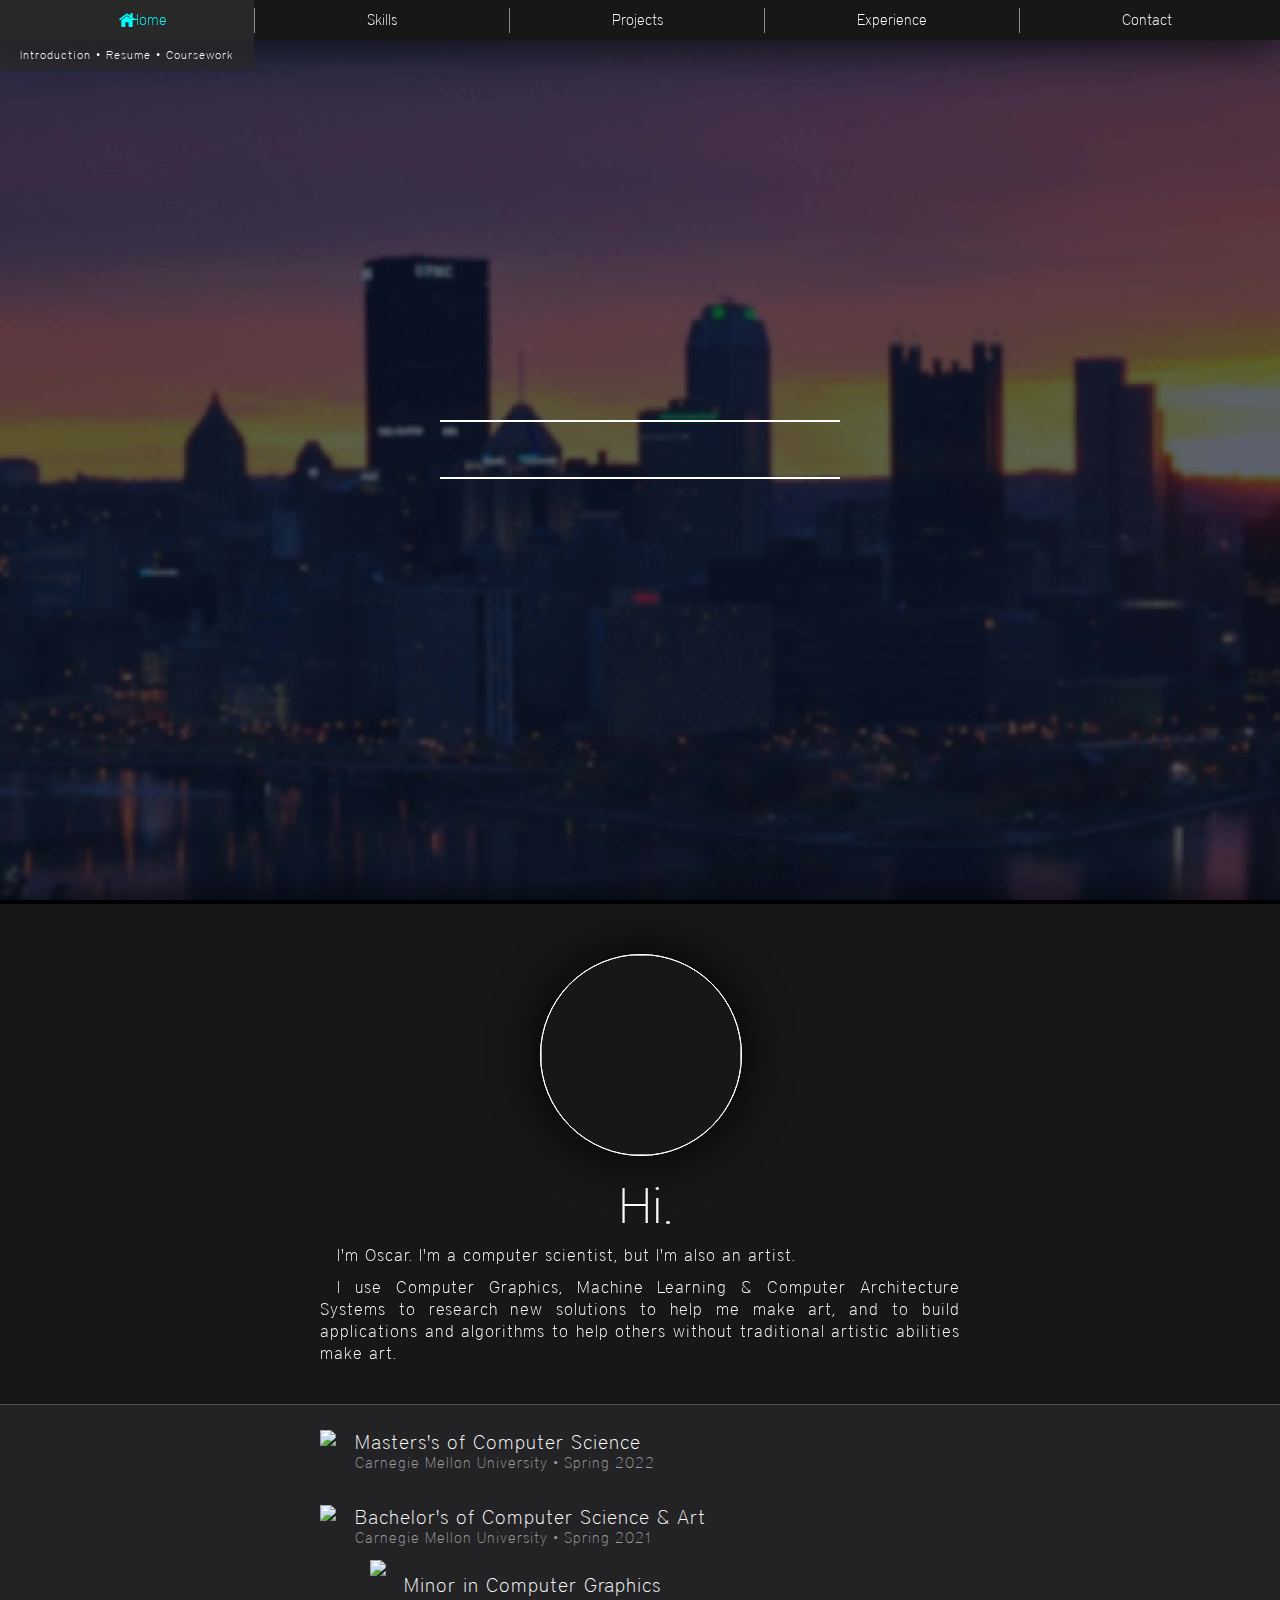
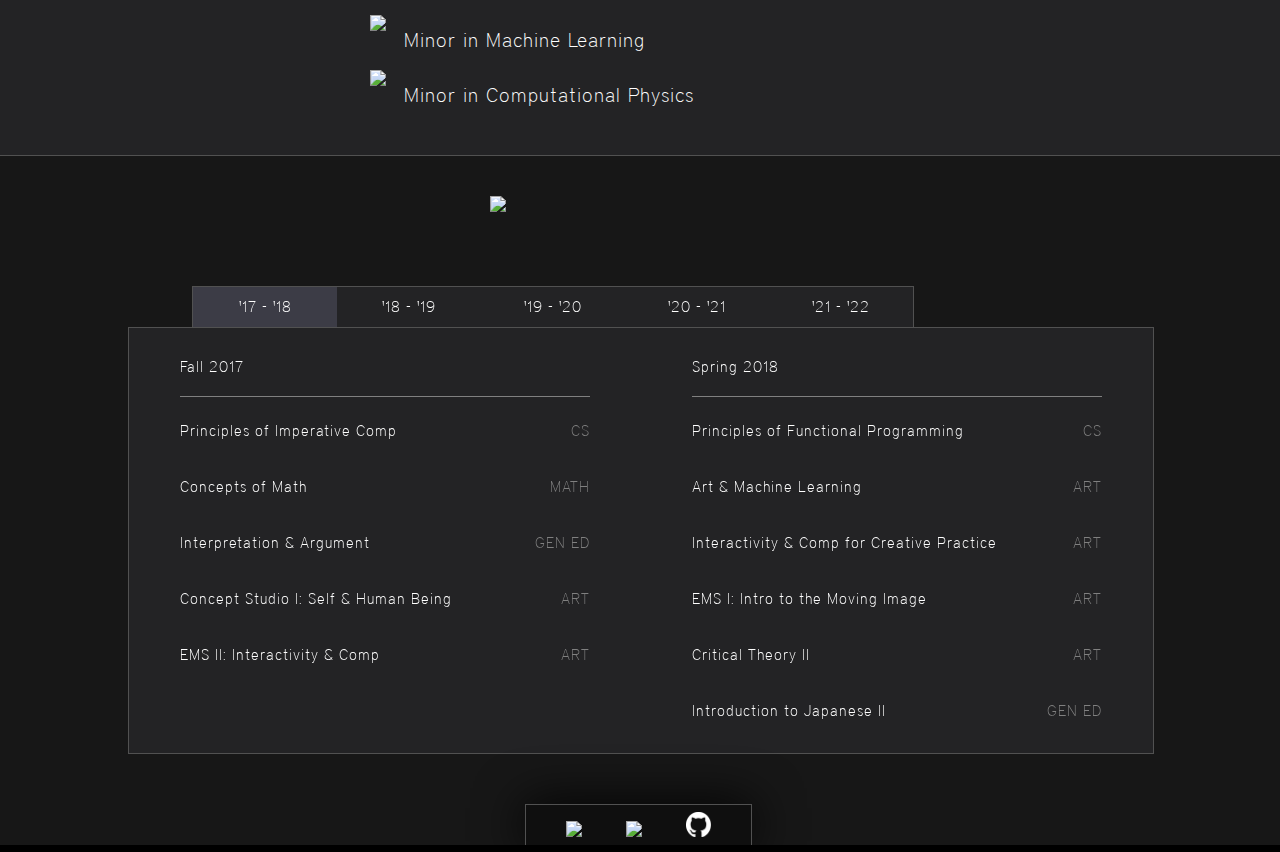
==== commit b1786df5: "s21 updates" ====
--- a/index.html
+++ b/index.html
@@ -51,46 +51,45 @@
         <div class="circle-dashed" id="circle-dashed2" style="border: 0.35px solid white"></div>
         <div class="circle"><img class="icon" src="assets/grey-icon.png"></div>
         <p class="hi">Hi.</p>
-        <p class="indent">I'm Oscar. I'm a digital artist focusing on 2D time-based mediums such as video-editing, animation, graphic design, computational arts, front-end development & software engineering. Most of my work integrates digital art with computer science & computational physics to create interactive digital experiences and computational tools to help non-artists without traditional artistic abilities (ex: drawing, painting) create art and animations.</p>
+        <p class="indent">I'm Oscar. I'm a computer scientist, but I'm also an artist.</p>
+        <p class="indent">I use Computer Graphics, Machine Learning & Computer Architecture Systems to research new solutions to help me make art, and to build applications and algorithms to help others without traditional artistic abilities make art.</p>
         
         
-        <div id="line-grey"></div>
-        <div id="line-grey-small"></div>
-        <div class="adobe-icon" style="padding-bottom:25px;">
+        <div id="line-grey-small" style="margin-top:40px"></div>
+        <div class="adobe-icon">
+            <img src="assets/skills-icons/masters-icon.png" style="height: 100%; float: left;">
+            <p id="side-text">Masters's of Computer Science</p>
+            <p id="small-side-text">Carnegie Mellon University • Spring 2022</p>
+        </div>
+        <div class="adobe-icon">
             <img src="assets/skills-icons/art-icon.png" style="height: 100%; float: left;">
             <p id="side-text">Bachelor's of Computer Science & Art</p>
             <p id="small-side-text">Carnegie Mellon University • Spring 2021</p>
         </div>
-        <div class="adobe-icon" style="padding-bottom:25px;">
+        <div class="adobe-icon" style="padding-top:5px; padding-left:calc(25% + 50px);">
             <img src="assets/skills-icons/graphics-icon.png" style="height: 100%; float: left;">
-            <p id="side-text">Minor in Computer Graphics</p>
-            <p id="small-side-text">Carnegie Mellon University • Spring 2021</p>
-        </div>
-        <div class="adobe-icon adobe-icon-bottom" style="padding-bottom:35px;">
+            <p id=side-text class=minor-side-text>Minor in Computer Graphics</p>
+        </div>
+        <div class="adobe-icon" style="padding-top:5px; padding-left:calc(25% + 50px);">
             <img src="assets/skills-icons/ml-icon.png" style="height: 100%; float: left;">
-            <p id="side-text">Minor in Machine Learning</p>
-            <p id="small-side-text">Carnegie Mellon University • Spring 2021</p>
-        </div>
-        <div class="adobe-icon adobe-icon-bottom" style="padding-bottom:35px;">
+            <p id=side-text class=minor-side-text>Minor in Machine Learning</p>
+        </div>
+        <div class="adobe-icon adobe-icon-bottom" style="padding-top:5px; padding-bottom:35px; padding-left:calc(25% + 50px);">
             <img src="assets/skills-icons/physics-icon.png" style="height: 100%; float: left;">
-            <p id="side-text">Minor in Computational Physics</p>
-            <p id="small-side-text">Carnegie Mellon University • Spring 2021</p>
-        </div>
-        <div id="line-grey-small" style="margin-bottom:10px;"></div>
-        <div id="line-grey" style="margin-bottom:30px;"></div>
+            <p id=side-text class=minor-side-text>Minor in Computational Physics</p>
+        </div>
+        <div id="line-grey-small" style="margin-bottom:40px;"></div>
         
-        
-        <p class="indent">Here you can find more information about me, what I do, and even get in touch with me. Most of the content on this website is independent projects and portfolio content. To view additional content, such as Leadership, Coursework, and Activities, you can refer to my resume below.</p>
         <div class="resume-button">
             <img class="resume-button-hover" src="assets/resume-button-hover.png">
-            <img src="assets/resume-button.png" style="height:100%; box-shadow: 0px 0px 25px;">
+            <img src="assets/resume-button.png" style="height:100%;">
         </div>
 
 
 
 
         <div class="tabs">
-          <div class="tab tab-year" id="year1-tab" onclick="openTab('year1', 'year1-tab')" style="background: rgb(43, 43, 43);">
+          <div class="tab tab-year" id="year1-tab" onclick="openTab('year1', 'year1-tab')" style="background: rgb(60, 60, 70);">
               <p class="year-text">'17 - '18</p>
               <p class="year-box" id="year-box1">Freshman</p>
           </div>
@@ -106,6 +105,10 @@
               <p class="year-text">'20 - '21</p>
               <p class="year-box" id="year-box4">Senior</p>
           </div>
+          <div class="tab tab-year" id="year5-tab" onclick="openTab('year5', 'year5-tab')">
+              <p class="year-text">'21 - '22</p>
+              <p class="year-box" id="year-box5">Masters</p>
+          </div>
         </div>
 
         <div class="tab-content" id="year1">
@@ -191,7 +194,7 @@
                 <div class="course" id="C-F18-01" onmouseover="flicker('F18-01')">
                     <p class="left-text" id="F18-01">Great Theoretical Ideas in Computer Science</p>
                     <p class="right-text">CS</p>
-                    <p class="course-box" id="course-box-F18-01">DFAs, Turing Machines, Undecidiability, Time Complexity, P-NP Space, Approximations, Cryptography</p>
+                    <p class="course-box" id="course-box-F18-01">DFAs, Turing Machines, Time Complexity, P-NP Space, Cryptography</p>
                 </div>
                 <div class="course" id="C-F18-02" onmouseover="flicker('F18-02')">
                     <p class="left-text" id="F18-02">Introduction to Computer Systems</p>
@@ -228,12 +231,12 @@
                 <div class="course" id="C-S19-01" onmouseover="flicker('S19-01')">
                     <p class="left-text" id="S19-01">Computer Graphics</p>
                     <p class="right-text">CG</p>
-                    <p class="course-box" id="course-box-S19-01">Transformations, Curves & Surfaces, Animation, Visibility Algorithms, Sshading, Ray Tracing</p>
+                    <p class="course-box" id="course-box-S19-01">Transformations, Geometry Processing, Animation, Shading, Path Tracing</p>
                 </div>
                 <div class="course" id="C-S19-05" onmouseover="flicker('S19-05')">
-                    <p class="left-text" id="S19-05">Appearance Modeling [Grad]</p>
-                    <p class="right-text">CG</p>
-                    <p class="course-box" id="course-box-S19-05">Light Field Photography, Light Transport, Inverse Rendering, BRDF Measurements & Representations</p>
+                    <p class="left-text" id="S19-05">Graduate Appearance Modeling</p>
+                    <p class="right-text">CG</p>
+                    <p class="course-box" id="course-box-S19-05">Light Field Photography, Light Transport, Inverse Rendering, BRDF Measurements</p>
                 </div>
                 <div class="course" id="C-S19-02" onmouseover="flicker('S19-02')">
                     <p class="left-text" id="S19-02">Introduction to Machine Learning</p>
@@ -248,7 +251,7 @@
                 <div class="course" id="C-S19-04" onmouseover="flicker('S19-04')">
                     <p class="left-text" id="S19-04">Advanced Computational Physics</p>
                     <p class="right-text">PHYS</p>
-                    <p class="course-box" id="course-box-S19-04">SVD Decomposition, Chi-Squared Minimization, Fast Fourier Transforms, Monte Carlo Simulations</p>
+                    <p class="course-box" id="course-box-S19-04">SVD Decomp, Chi-Squared Min, Fast Fourier Transforms, Monte Carlo Sims</p>
                 </div>
                 <div class="course" id="C-S19-06" onmouseover="flicker('S19-06')">
                     <p class="left-text" id="S19-06">Language & Thought</p>
@@ -268,12 +271,12 @@
                 <div class="course" id="C-F19-01" onmouseover="flicker('F19-01')">
                     <p class="left-text" id="F19-01">Intermediate Deep Learning</p>
                     <p class="right-text">ML</p>
-                    <p class="course-box" id="course-box-F19-01">Neural Networks, Convolutional Models, RNNs, Autoencoders, Boltzmann Machines, & GANs</p>
+                    <p class="course-box" id="course-box-F19-01">Neural Nets, Convolutional Models, RNNs, Autoencoders & GANs</p>
                 </div>
                 <div class="course" id="C-F19-02" onmouseover="flicker('F19-02')">
                     <p class="left-text" id="F19-02">Computer Vision</p>
                     <p class="right-text">CG</p>
-                    <p class="course-box" id="course-box-F19-02">Image Processing, Recognition, Geometry-Based/Physics-Based Vision & Video Analysis</p>
+                    <p class="course-box" id="course-box-F19-02">Image Processing, Recognition, Geometry/Physics-Based Vision & Video Analysis</p>
                 </div>
                 <div class="course" id="C-F19-03" onmouseover="flicker('F19-03')">
                     <p class="left-text" id="F19-03">Parallel & Sequential Data Structures</p>
@@ -302,61 +305,124 @@
                     <p class="left-text-title" style="float: none; margin-bottom: 0;">Spring 2020</p>
                     <div id="underline"></div>
                 </div>
+                <div class="course" id="C-S20-01" onmouseover="flicker('S20-01')">
+                    <p class="left-text" id="S20-01">Parallel Computer Architechture & Programming</p>
+                    <p class="right-text">CS</p>
+                    <p class="course-box" id="course-box-S20-01">OpenMP, MPI, Synchronization, Locking</p>
+                </div>
+                <div class="course" id="C-S20-02" onmouseover="flicker('S20-02')">
+                    <p class="left-text" id="S20-02">Graduate Artificial Intelligence</p>
+                    <p class="right-text">CS</p>
+                    <p class="course-box" id="course-box-S20-02">Convex Optimization, Linear Programming, Game Theory, Social Choice</p>
+                </div>
+                <div class="course" id="C-S20-03" onmouseover="flicker('S20-03')">
+                    <p class="left-text" id="S20-03">Technical Animation</p>
+                    <p class="right-text">CG</p>
+                    <p class="course-box" id="course-box-S20-03">Motion Capture, Fluid & Fabric Dynamics, AI-Assisted Animation Algorithms</p>
+                </div>
+                <div class="course" id="C-S20-04" onmouseover="flicker('S20-04')">
+                    <p class="left-text" id="S20-04">Discrete Differential Geometry</p>
+                    <p class="right-text">CG</p>
+                    <p class="course-box" id="course-box-S20-04">Curvature, Laplacian, Geometric Parameterizatio</p>
+                </div>
+                <div class="course" id="C-S20-05" onmouseover="flicker('S20-05')">
+                    <p class="left-text" id="S20-05">Experimental Capture</p>
+                    <p class="right-text">ART</p>
+                    <p class="course-box" id="course-box-S20-05">Experimenting & Creating Art with Sensors</p>
+                </div>
+                <div class="course" id="C-S20-06" onmouseover="flicker('S20-06')">
+                    <p class="left-text" id="S20-06">BXA Seminal III</p>
+                    <p class="right-text">GEN ED</p>
+                    <p class="course-box" id="course-box-S20-06">Senior Year Capstone Preparation</p>
+                </div>
+            </div>
+        </div>
+
+        <div class="tab-content" id="year4" style="display: none;">
+            <div id="left">
+                <p></p>
+                <div class="course-title">
+                    <p class="left-text-title" style="float: none; margin-bottom: 0;">Fall 2020</p>
+                    <div id="underline"></div>
+                </div>
+                <div class="course" id="C-F20-01" onmouseover="flicker('F20-01')">
+                    <p class="left-text" id="F20-01">Visual Computing Systems (Self-Studied)</p>
+                    <p class="right-text">CG</p>
+                    <p class="course-box" id="course-box-F20-01">Real-Time Graphics, Graphics Hardware, High-Performance Rasterization, Vision System</p>
+                </div>
+                <div class="course" id="C-F20-02" onmouseover="flicker('F20-02')">
+                    <p class="left-text" id="F20-02">Graduate Computer Architechture</p>
+                    <p class="right-text">CS</p>
+                    <p class="course-box" id="course-box-F20-02">ISAs, Pipelining, SuperScalar Processors, CPU & GPU Hardware</p>
+                </div>
+                <div class="course" id="C-F20-03" onmouseover="flicker('F20-03')">
+                    <p class="left-text" id="F20-03">Deep Reinforcement Learning</p>
+                    <p class="right-text">ML</p>
+                    <p class="course-box" id="course-box-F20-03">On-Policy & Off-Policy Learning, Imitation Learning, Deep Q-Networks, Actor-Critic</p>
+                </div>
+                <div class="course" id="C-F20-04" onmouseover="flicker('F20-04')">
+                    <p class="left-text" id="F20-04">Machine Learning for Large Datasets</p>
+                    <p class="right-text">ML</p>
+                    <p class="course-box" id="course-box-F20-04">Spark, Tensorflow, Distributed Computing, Parallel Computing </p>
+                </div>
+                <div class="course" id="C-F20-05" onmouseover="flicker('F20-05')">
+                    <p class="left-text" id="F20-05">Advanced Topics in ML & Game Theory</p>
+                    <p class="right-text">CS</p>
+                    <p class="course-box" id="course-box-F20-05">Reinforcement Learning, Adversarial Attacks, Security in Machine Learning</p>
+                </div>
+                <div class="course" id="C-F20-06" onmouseover="flicker('F20-06')">
+                    <p class="left-text" id="F20-06">BXA Seminar IV</p>
+                    <p class="right-text">Gen ED</p>
+                    <p class="course-box" id="course-box-F20-06">Senior Year Capstone</p>
+                </div>
+            </div>
+            <div id="left">
+                <p></p>
+                <div class="course-title">
+                    <p class="left-text-title" style="float: none; margin-bottom: 0;">Spring 2021</p>
+                    <div id="underline"></div>
+                </div>
+                <div class="course-title">
+                    <p class="left-text-title" id="F17-01">Gap Semester (Apple Internship)</p>
+                </div>
+            </div>
+        </div>
+
+        <div class="tab-content" id="year5" style="display: none;">
+            <div id="left">
+                <p></p>
+                <div class="course-title">
+                    <p class="left-text-title" style="float: none; margin-bottom: 0;">Fall 2021</p>
+                    <div id="underline"></div>
+                </div>
                 <div class="course-title">
                     <p class="left-text-title" id="F17-01">Coming Soon...</p>
                 </div>
             </div>
-        </div>
-
-        <div class="tab-content" id="year4" style="display: none;">
-            <div id="left">
-                <p></p>
-                <div class="course-title">
-                    <p class="left-text-title" style="float: none; margin-bottom: 0;">Fall 2020</p>
+            <div id="left">
+                <p></p>
+                <div class="course-title">
+                    <p class="left-text-title" style="float: none; margin-bottom: 0;">Spring 2022</p>
                     <div id="underline"></div>
                 </div>
                 <div class="course-title">
                     <p class="left-text-title" id="F17-01">Coming Soon...</p>
                 </div>
             </div>
-            <div id="left">
-                <p></p>
-                <div class="course-title">
-                    <p class="left-text-title" style="float: none; margin-bottom: 0;">Spring 2021</p>
-                    <div id="underline"></div>
-                </div>
-                <div class="course-title">
-                    <p class="left-text-title" id="F17-01">Coming Soon...</p>
-                </div>
-            </div>
-        </div>
-
-        <div style="padding-bottom: 100px"></div>
+        </div>
+
+        <div style="padding-bottom: 50px"></div>
 
         
-        <img class="bottom-icon-jump" id="linkedin-icon-jump" src="assets/linkedin-icon.png">
-        <img class="bottom-icon-jump" id="vimeo-icon-jump" src="assets/vimeo-icon.png">
-        <img class="bottom-icon-jump" id="processing-icon-jump" src="assets/processing-icon.png">
-        <img class="bottom-icon-jump" id="git-icon-jump" src="assets/git-icon.png">
         <div class="nav-bottom">
-            <div class="bottom-tab first_bottom_tab" id="linkedin-icon">
-                <a href="#home">LinkedIn</a>
-                <img class="bottom-icon" src="assets/linkedin-icon.png" style="scale: 100%;">
-            </div>
-            <div class="small-circle"></div>
+            <div class="bottom-tab" id="linkedin-icon">
+                <img src="assets/linkedin-icon.png">
+            </div>
             <div class="bottom-tab" id="vimeo-icon">
-                <a href="#home">Vimeo</a>
-                <img class="bottom-icon" src="assets/vimeo-icon.png" style="scale: 100%;">
-            </div>
-            <div class="small-circle"></div>
-            <div class="bottom-tab" id="processing-icon">
-                <a href="#home">OpenProcessing</a>
-                <img class="bottom-icon" src="assets/processing-icon.png" style="scale: 100%;">
-            </div>
-            <div class="small-circle"></div>
+                <img src="assets/vimeo-icon.png">
+            </div>
             <div class="bottom-tab" id="git-icon">
-                <a href="#home">GitHub</a>
-                <img class="bottom-icon" src="assets/git-icon.png" style="scale: 100%;">
+                <img src="assets/git-icon.png">
             </div>
         </div>
 
--- a/style.css
+++ b/style.css
@@ -25,6 +25,7 @@
 p{
     font-family: "UniqueDistrictThin";
     font-size: 17px;
+    letter-spacing: 1px;
     font-weight: lighter;
     color: white;
     width: 50%;
@@ -68,7 +69,7 @@
     position: fixed;
     width: 100%;
     height: 40px;
-    background: #0f0f0f;
+    background: #171717;
     box-shadow: 0px 0px 50px;
     z-index: 99;
     transition: all 0.5s;
@@ -156,6 +157,7 @@
     content: '';
     position: absolute;
     float: left;
+    background-color: #171717;
     width: 0;
     height: 0;
     -ms-transform: translate(-8%, -15px);
@@ -163,85 +165,17 @@
     -o-transform: translate(-8%, -15px);
     -webkit-transform: translate(-8%, -15px);
     transform: translate(-8%, -15px);
-    background: transparent;
-    background-image: url(assets/tab-backgrounds/extras-blur.jpg);
-    background-attachment: fixed;
-    background-size: 100%;
-    background-position: center;
     opacity: 0;
     border: 0.5px solid transparent;
     border-left-width: 5px;
 }
 
-#edu1.experience-icon:before {
-    background-image: url(assets/experience-icons/bgs/edu1.png);
-}
-
-#edu2.experience-icon:before {
-    background-image: url(assets/experience-icons/bgs/edu2.png);
-}
-
-#wrk1.experience-icon:before {
-    background-image: url(assets/experience-icons/bgs/wrk1.png);
-}
-
-#wrk2.experience-icon:before {
-    background-image: url(assets/experience-icons/bgs/wrk2.png);
-}
-
-#wrk3.experience-icon:before {
-    background-image: url(assets/experience-icons/bgs/wrk3.png);
-}
-
-#wrk4.experience-icon:before {
-    background-image: url(assets/experience-icons/bgs/wrk4.png);
-}
-
-#wrk5.experience-icon:before {
-    background-image: url(assets/experience-icons/bgs/wrk5.png);
-}
-
-#wrk6.experience-icon:before {
-    background-image: url(assets/experience-icons/bgs/wrk6.png);
-}
-
-#wrk7.experience-icon:before {
-    background-image: url(assets/experience-icons/bgs/wrk7.png);
-}
-
-#ldr1.experience-icon:before {
-    background-image: url(assets/experience-icons/bgs/ldr1.png);
-}
-
-#ldr2.experience-icon:before {
-    background-image: url(assets/experience-icons/bgs/ldr2.png);
-}
-
-#ldr3.experience-icon:before {
-    background-image: url(assets/experience-icons/bgs/ldr3.png);
-}
-
-#ldr4.experience-icon:before {
-    background-image: url(assets/experience-icons/bgs/ldr4.png);
-}
-
-#ldr5.experience-icon:before {
-    background-image: url(assets/experience-icons/bgs/ldr5.png);
-}
-
-#ldr6.experience-icon:before {
-    background-image: url(assets/experience-icons/bgs/ldr6.png);
-}
-
-#ldr7.experience-icon:before {
-    background-image: url(assets/experience-icons/bgs/ldr7.png);
-}
 
 
 .experience-icon:hover:before {
 
-    animation: bord-animation-front 0.8s forwards;
-    -webkit-animation: bord-animation-front 0.8s forwards;
+    animation: bord-animation-front 0.5s forwards;
+    -webkit-animation: bord-animation-front 0.5s forwards;
 
 }
 
@@ -321,8 +255,80 @@
     }
 }
 
-.experience-icon:hover {
-    background: #191919;
+@keyframes research-bord-animation-front {
+    0%
+    {
+        width: 0;
+        height: 0;
+        transform: translate(185px, -15px);
+        border-top-color: transparent;
+        border-right-color: transparent;
+        border-bottom-color: transparent;
+        border-left-color: white;
+        opacity: 1;
+    }
+
+    40%
+    {
+        width: 0;
+        height: 98%;
+        transform: translate(185px, -15px);
+        border-top-color: transparent;
+        border-right-color: transparent;
+        border-bottom-color: transparent;
+        border-left-color: white;
+        opacity: 1;
+    }
+
+    100%
+    {
+        width:  100%;
+        height: 98%;
+        transform: translate(0, -15px);
+        border-top-color: white;
+        border-right-color: white;
+        border-bottom-color: white;
+        border-left-color: white;
+        opacity: 1;
+    }
+}
+
+@-webkit-keyframes research-bord-animation-front {
+    0%
+    {
+        width: 0;
+        height: 0;
+        transform: translate(185px, -15px);
+        border-top-color: transparent;
+        border-right-color: transparent;
+        border-bottom-color: transparent;
+        border-left-color: white;
+        opacity: 1;
+    }
+
+    40%
+    {
+        width: 0;
+        height: 98%;
+        transform: translate(185px, -15px);
+        border-top-color: transparent;
+        border-right-color: transparent;
+        border-bottom-color: transparent;
+        border-left-color: white;
+        opacity: 1;
+    }
+
+    100%
+    {
+        width:  100%;
+        height: 98%;
+        transform: translate(0, -15px);
+        border-top-color: white;
+        border-right-color: white;
+        border-bottom-color: white;
+        border-left-color: white;
+        opacity: 1;
+    }
 }
 
 #experience-icon:hover a{
@@ -333,6 +339,138 @@
 #experience-icon:hover .top-icon{
     content:url("assets/experience-icon-color.png");
 }
+
+.research-icon{
+    position: relative;
+    padding-bottom: 15px;
+    padding-left: 0;
+    padding-top: 15px;
+    cursor: pointer;
+}
+
+.research-icon img{
+    width: 150px;
+    margin-left: 20px;
+    margin-right: 20px;
+    display: inline-block;
+    opacity: 0.75;
+}
+
+.research-icon:hover img{
+    opacity: 1.0;
+}
+
+/*
+.research-icon:before {
+    content: '';
+    position: absolute;
+    float: left;
+    width: 0;
+    height: 0;
+    -ms-transform: translate(-8%, -15px);
+    -moz-transform: translate(-8%, -15px);
+    -o-transform: translate(-8%, -15px);
+    -webkit-transform: translate(-8%, -15px);
+    transform: translate(-8%, -15px);
+    opacity: 0;
+    border: 0.5px solid transparent;
+    border-left-width: 5px;
+}
+
+.research-icon:hover:before {
+
+    animation: research-bord-animation-front 0.5s forwards;
+    -webkit-animation: research-bord-animation-front 0.5s forwards;
+
+}
+*/
+
+.research-icon:hover {
+    background: #191919;
+}
+
+.research-side {
+    width: calc(100% - 195px);
+    max-width: 700px;
+    vertical-align: top;
+    display: inline-block;
+}
+
+#research-side-text {
+    text-align: left;
+    font-size: 17px;
+    text-shadow: 2px 2px 2px black;
+    width: calc(100% - 20px);
+    margin-left: 10px;
+    margin-right: 10px;
+    margin-top: 5px;
+    margin-bottom: 0px;
+    width: 100%;
+    transition: all 0.5s;
+}
+
+#research-authors {
+    text-align: left;
+    font-size: 15px;
+    color: #bcbcbc;
+    width: calc(100% - 20px);
+    margin-left: 10px;
+    margin-right: 10px;
+    margin-top: 5px;
+    margin-bottom: 2px;
+    width: 100%;
+    transition: all 0.5s;
+}
+
+#research-me {
+    color: white;
+}
+
+#research-sub-text {
+    text-align: left;
+    font-size: 16px;
+    color: #bcbcbc;
+    width: 100%;
+    float: left;
+    width: calc(100% - 20px);
+    margin-left: 10px;
+    margin-right: 10px;
+    margin-top: 3px;
+    margin-bottom: 0px;
+    opacity: 1;
+    transition: all 0.5s;
+}
+
+
+.research-icon a {
+    color: white;
+    text-decoration: none;
+}
+
+.research-icon a:hover {
+    text-decoration: underline;
+}
+
+#research-sub-tag {
+    text-align: left;
+    display: inline-block;
+    font-size: 15px;
+    background-color: #bcbcbc;
+    color: black;
+    text-shadow: -0.2px 0 black, 0 0.2px black, 0.2px 0 black, 0 -0.2px black;
+    border-radius: 5px;
+    width: auto;
+    float: left;
+    margin-left: 10px;
+    margin-top: 5px;
+    margin-bottom: 3px;
+    padding: 1px;
+    padding-right: 6px;
+    padding-left: 6px;
+    opacity: 1;
+    transition: all 0.5s;
+}
+
 
 #contact-icon:hover a{
     color: #FFFF00;
@@ -360,22 +498,27 @@
 
 .nav-bottom{
     position: relative;
-    width: 100%;
+    width: 225px;
+    margin-left: calc(50% - 115px);
     height: 40px;
     background: #0f0f0f;
     box-shadow: 0px 0px 50px;
+    text-align: center;
     z-index: 1;
     transition: all 0.5s;
+    border: 1px solid #515151;
+    border-bottom: none;
 
 }
 
 .bottom-tab{
     position: relative;
-    width: calc(20% - 10px);
+    padding-left: 20px;
+    padding-right: 20px;
     height: 100%;
     text-align: center;
     line-height: 40px;
-    float: left;
+    display: inline-block;
     transition: all 0.5s;
     cursor: pointer;
 }
@@ -383,6 +526,11 @@
 .bottom-tab:hover{
     background: #333333;
     transition: all 0.5s;
+}
+
+.nav-bottom img {
+    height: 25px;
+    margin-top: 7.5px;
 }
 
 .nav-bottom > .bottom-tab > a{
@@ -398,17 +546,12 @@
     transition: all 0.5s;
 }
 
-.first_bottom_tab{
-    margin-left: 10%;
-    transition: all 0.5s;
-}
-
 .small-circle{
     position: relative;
     width: 5px;
     height: 5px;
     border-radius: 25px;
-    float: left;
+    display: inline-block;
     top: 17.5px;
     background: #8c8c8c;
     margin: 0px 5px;
@@ -516,7 +659,7 @@
     font-size: 50px;
     font-weight: lighter;
     text-align: center;
-    top: calc(50% - 33px);
+    top: calc(50% - 30px);
     opacity: 0;
     transition: all 0.5s;
 }
@@ -569,18 +712,6 @@
     color: white;
 }
 
-.bottom-icon-jump {
-    display: none;
-}
-
-.bottom-icon-jump-anim {
-    display: block;
-    position: absolute;
-    width: 30px;
-    margin-left: calc(20% - 15px);
-    animation: 2s jump cubic-bezier(.39,0,0,.99);
-}
-
 @keyframes jump {
     0% {transform: translate(0, 0);}
     50% {transform: translate(0, -50px);}
@@ -606,6 +737,8 @@
 .indent {
     text-indent: 1.0em;
     line-height: 22px;
+    margin-top: 10px;
+    margin-bottom: 10px;
 }
 
 .hi{
@@ -619,7 +752,7 @@
 }
 
 #start-text{
-    font-size: 50px;
+    font-size: 20px;
     padding-top: 40px;
     margin-bottom: 20px;
     transition: all 0.5s;
@@ -635,19 +768,18 @@
 }
 
 #line-grey-small{
-    width: 54%;
+    width: 100%;
     height: 1px;
-    margin-left: 23%;
     margin-bottom: 0px;
     background: #515151;
     transition: all 0.5s;
 }
 
-.adobe-icon{
-    background: #1c1c1c;
+.adobe-icon{   
+    background: #232325;
     height: 50px;
     left: 50%;
-    padding-bottom: 15px;
+    padding-bottom: 0px;
     padding-left: 25%;
     padding-top: 25px;
     transition: all 0.5s;
@@ -655,7 +787,7 @@
 
 #side-text{
     text-align: left;
-    font-size: 25px;
+    font-size: 20px;
     width: 75%;
     float: left;
     margin-left: 2%;
@@ -663,9 +795,13 @@
     transition: all 0.5s;
 }
 
+.minor-side-text {
+    line-height: 50px;
+}
+
 #small-side-text{
     text-align: left;
-    font-size: 17px;
+    font-size: 15px;
     float: left;
     margin-left: 2%;
     margin-bottom: 0px;
@@ -684,20 +820,20 @@
 
 #skill-icon{
     width: 80%;
-    height: 60px;
+    height: 30px;
     left: 50%;
     margin-left: 25%;
     transition: all 0.5s;
 }
 
 #skill-type{
-    font-size: 40px;
+    font-size: 20px;
     letter-spacing: 2px;
     width: 50%;
     height: 50%;
     margin-bottom: 0px;
-    margin-top: 15px;
-    margin-left: 0%;
+    margin-top: 5px;
+    margin-left: 5px;
     float: left;
     transition: all 0.5s;
 }
@@ -715,39 +851,18 @@
 
 #video-icon{
     float: left;
-    width: 38%;
-    margin-left: 6%;
-    margin-right: 6%;
-    height: 25vw;
-    padding-top: 30px;
-    padding-bottom: 20px;
+    width: 27.3%;
+    margin-left: 3%;
+    margin-right: 3%;
+    height: 15vw;
+    padding-top: 20px;
+    padding-bottom: 10px;
     display: inline-block;
-    transition: all 0.5s;
-}
-
-#video-icon-right{
-    width: 50%;
-    height: 25vw;
-    padding-top: 30px;
-    padding-bottom: 45px;
-    display: inline-block;
-    background: #1c1c1c;
-    transition: all 0.5s;
-}
-
-#video-icon-right-placeholder{
-    width: 50%;
-    height: 25vw;
-    padding-top: 30px;
-    padding-bottom: 45px;
-    display: inline-block;
-    background: #1c1c1c;
-    transition: all 0.5s;
 }
 
 #video-image{
     width: 100%;
-    box-shadow: 0px 0px 25px;
+    box-shadow: 5px 5px 25px;
 }
 
 #video-image-right{
@@ -757,49 +872,25 @@
 
 #video-text{
     width: 100%;
-    font-size: 30px;
+    font-size: 15px;
     margin-left: 0;
     text-align: center;
     display: inline-block;
-    margin-top: 2px;
+    margin-top: 4px;
     margin-bottom: 0px;
     transition: all 0.5s;
 }
 
-#video-text-right{
-    width: 70%;
-    font-size: 30px;
-    margin-left: 10%;
-    text-align: center;
-    display: inline-block;
-    margin-top: 2px;
-    margin-bottom: 0px;
-    transition: all 0.5s;
-}
 
 #small-video-text{
     width: 100%;
-    font-size: 17px;
+    font-size: 13px;
     color:#9b9b9b;
     text-align: center;
     display: inline-block;
     margin-top: 2px;
     margin-bottom: 0px;
     margin-left: 0;
-    background: #1c1c1c;
-    transition: all 0.5s;
-}
-
-#small-video-text-right{
-    width: 70%;
-    font-size: 17px;
-    color:#9b9b9b;
-    text-align: center;
-    display: inline-block;
-    margin-top: 2px;
-    margin-bottom: 0px;
-    margin-left: 10%;
-    background: #1c1c1c;
     transition: all 0.5s;
 }
 
@@ -823,8 +914,8 @@
 .active-cover{
     position: absolute;
     z-index: 2;
-    width: 34.5%;
-    height: 19.6875vw;
+    width: 19.8%;
+    height: 15vw;
     transition: all 0.5s;
     cursor: pointer;
 }
@@ -839,23 +930,6 @@
 @keyframes mask {
     from {clip-path: inset(0px 110% 0px 0px);}
     to {clip-path: inset(0 0 0 0);}
-}
-
-.active-cover-right{
-    position: absolute;
-    z-index: 2;
-    width: 35%;
-    height: 19.6875vw;
-    margin-left: 5%;
-    transition: all 0.5s;
-    cursor: pointer;
-}
-
-.cover-image-right{
-    position: absolute;
-    width: 100%;
-    opacity: 0;
-    transition: all 0.5s;
 }
 
 .video-screen-on{
@@ -963,27 +1037,30 @@
 
 
 .tabs {
-    width: 45%;
+    width: 56.25%;
     margin-left: 15%;
     overflow: hidden;
-    background-color: #1c1c1c;
+    background-color: #232325;
+    border: 1px solid #515151;
+    border-bottom: 0px;
 }
 
 .tab-year {
-    width: 25%;
+    width: 20%;
     height: 40px;
     transition: all 0.5s;
 }
 
 .tab-year:hover {
-    background-color: rgb(43, 43, 43);
+    background-color: rgb(60, 60, 70);
 }
 
 .tab-content {
     width: 80%;
     margin-left: 10%;
     overflow: hidden;
-    background-color: #1c1c1c;
+    background-color: #232325;
+    border: 1px solid #515151;
 }
 
 .tab-content > #left {
@@ -1094,10 +1171,10 @@
 
 .year-box {
   position: absolute;
-  font-size: 12px;
+  font-size: 14px;
   width: 11.25%;
   margin: 0 0 0 0;
-  background: rgba(43, 43, 43, 0.72);
+  background: rgba(60, 60, 70, 0.72);
   color: #fff;
   visibility: hidden;
   opacity: 0;
@@ -1150,6 +1227,13 @@
   animation-duration: 0.2s;
 }
 
+#year5-tab:hover #year-box5 {
+  visibility: visible;
+  opacity: 1;
+  animation-name: myFrames;
+  animation-duration: 0.2s;
+}
+
 @keyframes myFrames {
     from {transform: translate(0, -10px);}
     to {transform: translate(0, 0);}
@@ -1319,16 +1403,88 @@
     opacity: 100;
 }
 
-
+#C-S20-01:hover #course-box-S20-01 {
+    visibility: visible;
+    opacity: 100;
+}
+
+#C-S20-02:hover #course-box-S20-02 {
+    visibility: visible;
+    opacity: 100;
+}
+
+#C-S20-03:hover #course-box-S20-03 {
+    visibility: visible;
+    opacity: 100;
+}
+
+#C-S20-04:hover #course-box-S20-04 {
+    visibility: visible;
+    opacity: 100;
+}
+
+#C-S20-05:hover #course-box-S20-05 {
+    visibility: visible;
+    opacity: 100;
+}
+
+#C-S20-06:hover #course-box-S20-06 {
+    visibility: visible;
+    opacity: 100;
+}
+
+#C-F20-01:hover #course-box-F20-01 {
+    visibility: visible;
+    opacity: 100;
+}
+
+#C-F20-02:hover #course-box-F20-02 {
+    visibility: visible;
+    opacity: 100;
+}
+
+#C-F20-03:hover #course-box-F20-03 {
+    visibility: visible;
+    opacity: 100;
+}
+
+#C-F20-04:hover #course-box-F20-04 {
+    visibility: visible;
+    opacity: 100;
+}
+
+#C-F20-05:hover #course-box-F20-05 {
+    visibility: visible;
+    opacity: 100;
+}
+
+#C-F20-06:hover #course-box-F20-06 {
+    visibility: visible;
+    opacity: 100;
+}
+
+
+@media screen and (max-width: 1150px) {
+
+    #video-icon{
+        width: 38%;
+        height: 20vw;
+        margin-left: 6%;
+        margin-right: 6%;
+    }
+
+    .active-cover{
+        position: absolute;
+        z-index: 2;
+        width: 27.4%;
+        height: 19.6875vw;
+        transition: all 0.5s;
+        cursor: pointer;
+    }
+
+}
 
 @media screen and (max-width: 900px) {
-    #video-text{
-        font-size: 20px;
-    }
-    
-    #video-text-right{
-        font-size: 20px;
-    }
 
     .experience-icon{
         height: 40px;
@@ -1338,12 +1494,27 @@
     }
 
     #skill-icon {
-        height: 50px;
+        height: 35px;
     }
 
     #skill-type {
-        font-size: 30px;
-    }
+        margin-top: 15px;
+        font-size: 17px;
+    }
+    
+    #side-text{
+        font-size: 16px;
+        margin-left: 3%;
+        margin-top: 0px;
+    }
+
+    #small-side-text{
+        width: 50%;
+        font-size: 12px;
+        margin-left: 3%;
+        margin-top: 0px;
+    }
+    
 
     @keyframes bord-animation-front {
         0%
@@ -1575,19 +1746,6 @@
         padding-bottom: 40px;
     }
     
-    #side-text{
-        font-size: 18px;
-        margin-left: 3%;
-        margin-top: 0px;
-    }
-
-    #small-side-text{
-        width: 50%;
-        font-size: 12px;
-        margin-left: 3%;
-        margin-top: 0px;
-    }
-    
     #skill-icon{
         margin-left: 14%;
     }
@@ -1607,44 +1765,9 @@
         padding-right: 10%;
         padding-bottom: 25px;
     }
-
-    #video-icon-right{
-        width: 80%;
-        height: 35vw;
-        padding-left: 10%;
-        padding-right: 10%;
-    }
-    
-    #video-icon-right-placeholder{
-        width: 0;
-        height: 0;
-        padding: 0 0 0 0;
-        margin: 0 0 0 0;
-    }
     
     #video-image{
         margin-left: 0;
-    }
-    
-    #video-image-right{
-        margin-left: 15%;
-    }
-
-    #video-text{
-        font-size: 17px;
-    }
-    
-    #video-text-right{
-        font-size: 17px;
-        margin-left: 15%;
-    }
-    
-    #small-video-text{
-        font-size: 12px;
-    }
-    
-    #small-video-text-right{
-        font-size: 12px;
     }
     
     #contact-side-text{
@@ -1654,19 +1777,14 @@
     }
 
     .active-cover{
-        width: 56%;
+        width: 45%;
         height: 30.3vw;
     }
 
-    .active-cover-right{
-        width: 56%;
-        height: 30.3vw;
-        margin-left: 12%;
-    }
     .resume-button{
-        width: 150px;
-        height: 20px;
-        margin-left: calc(50% - 75px);
+        width: 200px;
+        height: 30px;
+        margin-left: calc(50% - 100px);
     }
     
     .resume-button-hover{
@@ -1680,11 +1798,25 @@
         padding-left: 0%;
     }
 
+    .research-icon img{
+        width: 150px;
+        margin-left: calc(50% - 75px);
+        margin-right: calc(50% - 75px);
+        display: inline-block;
+        opacity: 0.5;
+    }
+    .research-side {
+        width: 100%;
+        vertical-align: top;
+        display: inline-block;
+    }
+
     #skill-icon {
         height: 30px;
     }
 
     #skill-type {
+        margin-top: 15px;
         font-size: 15px;
     }
 
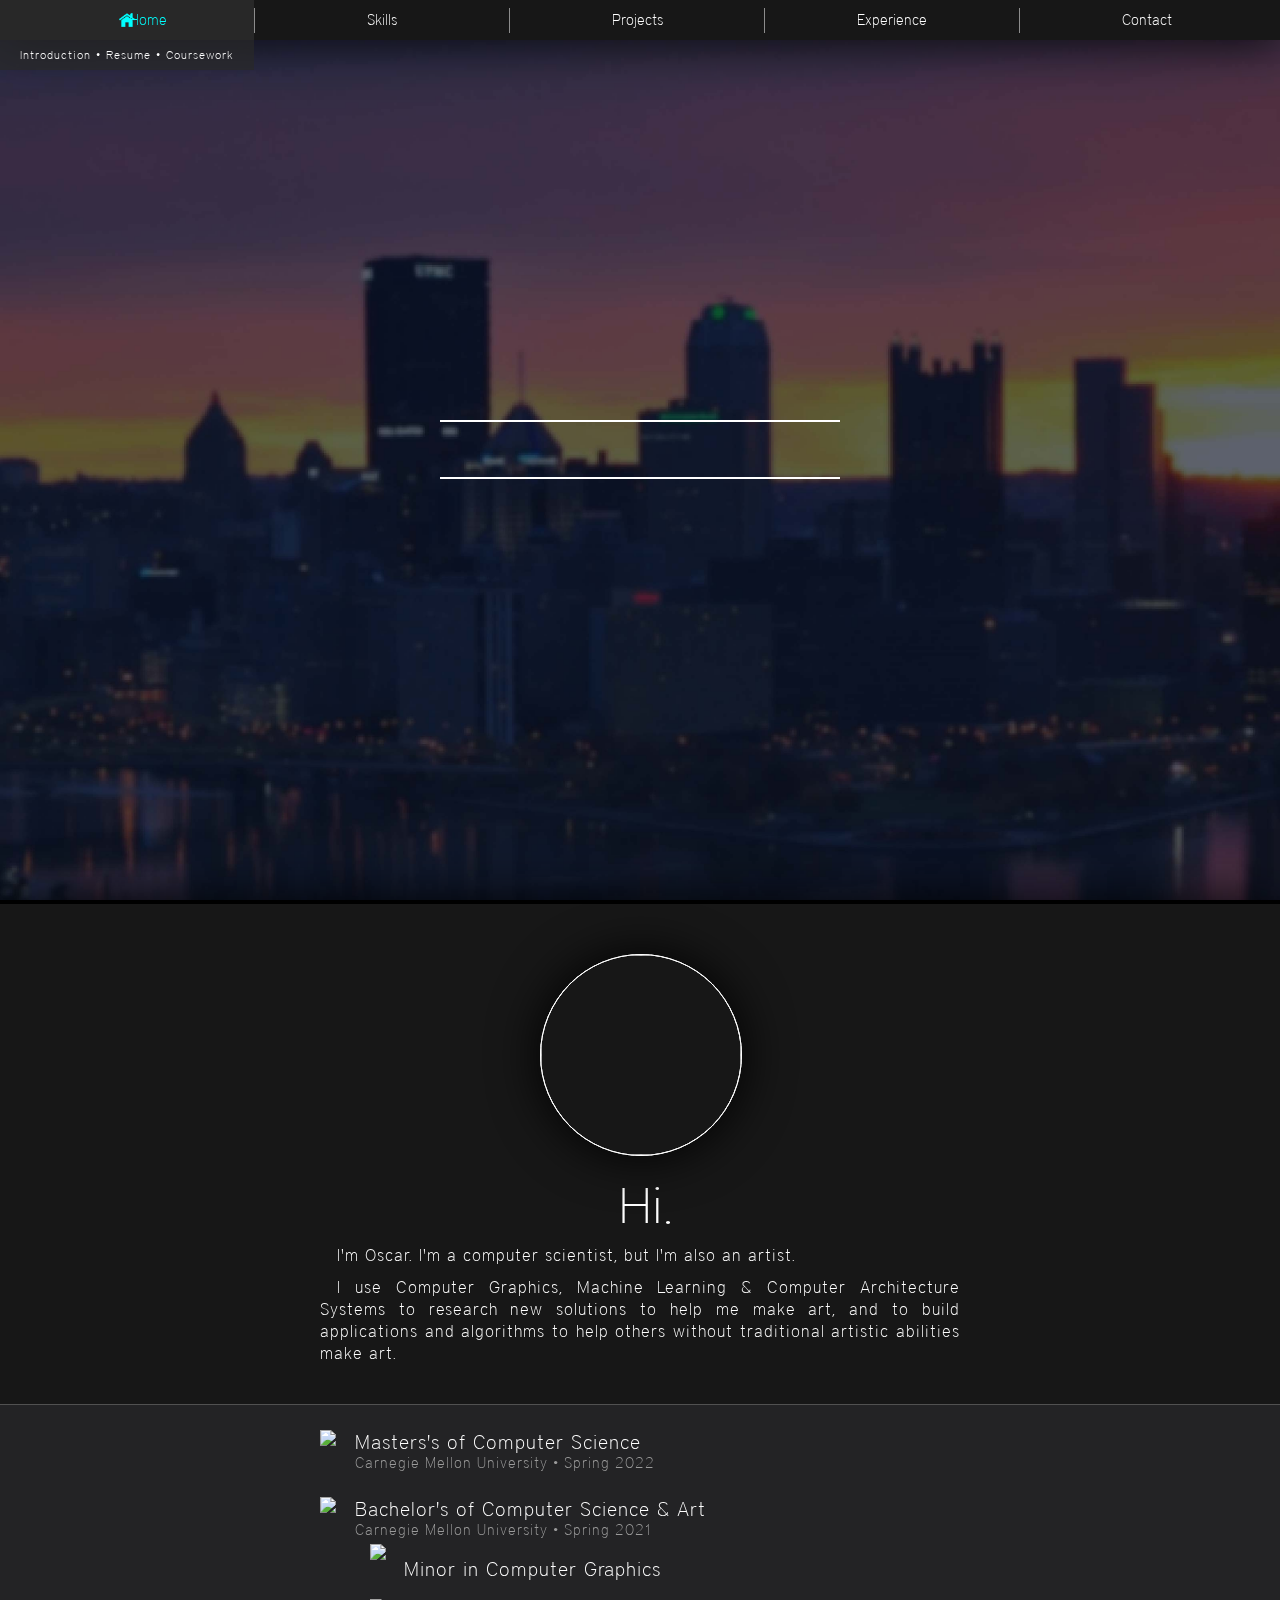
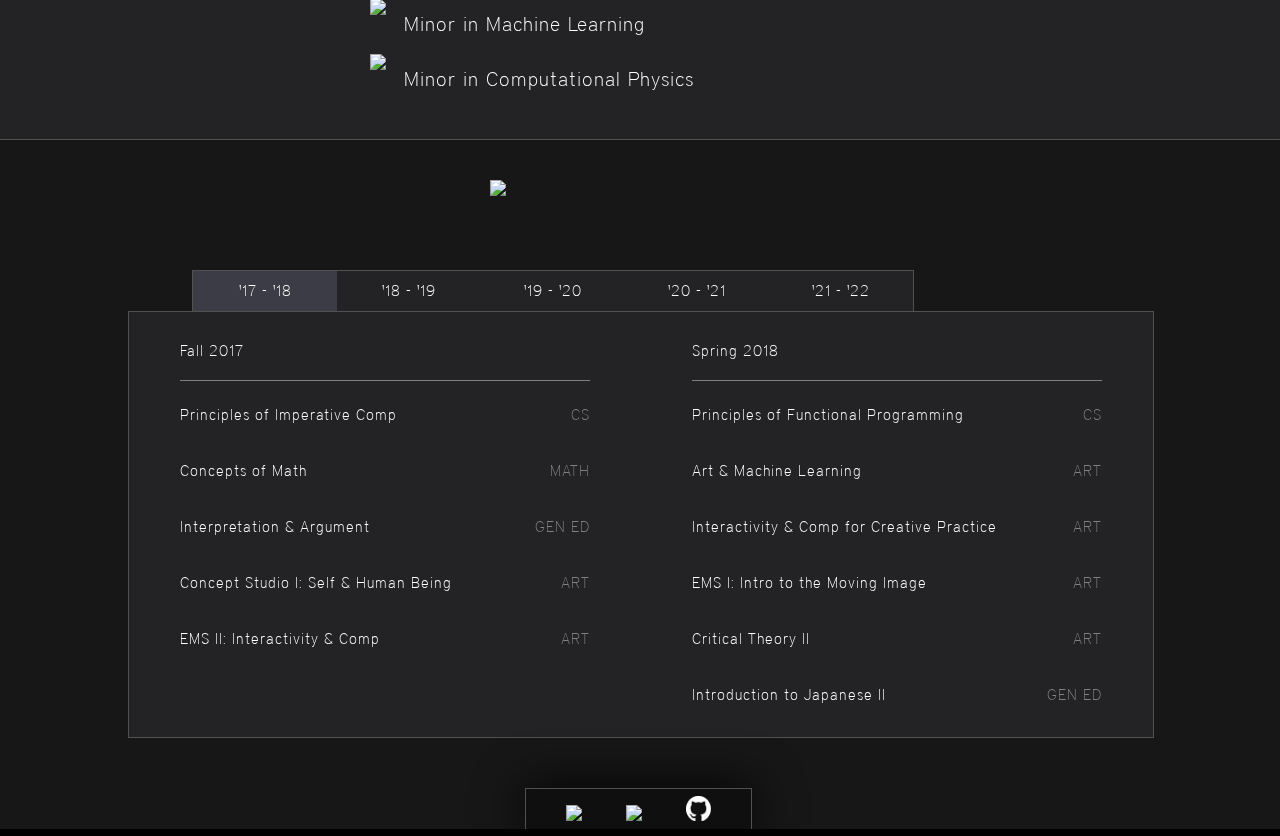
==== commit 9ffa78bc: "mobile updates" ====
--- a/index.html
+++ b/index.html
@@ -57,25 +57,25 @@
         
         <div id="line-grey-small" style="margin-top:40px"></div>
         <div class="adobe-icon">
-            <img src="assets/skills-icons/masters-icon.png" style="height: 100%; float: left;">
+            <img src="assets/skills-icons/masters-icon.png" style="height: 50px; float: left;">
             <p id="side-text">Masters's of Computer Science</p>
             <p id="small-side-text">Carnegie Mellon University • Spring 2022</p>
         </div>
         <div class="adobe-icon">
-            <img src="assets/skills-icons/art-icon.png" style="height: 100%; float: left;">
+            <img src="assets/skills-icons/art-icon.png" style="height: 50px; float: left;">
             <p id="side-text">Bachelor's of Computer Science & Art</p>
             <p id="small-side-text">Carnegie Mellon University • Spring 2021</p>
         </div>
-        <div class="adobe-icon" style="padding-top:5px; padding-left:calc(25% + 50px);">
-            <img src="assets/skills-icons/graphics-icon.png" style="height: 100%; float: left;">
+        <div class="adobe-icon adobe-icon-indent">
+            <img src="assets/skills-icons/graphics-icon.png" style="height: 50px; float: left;">
             <p id=side-text class=minor-side-text>Minor in Computer Graphics</p>
         </div>
-        <div class="adobe-icon" style="padding-top:5px; padding-left:calc(25% + 50px);">
-            <img src="assets/skills-icons/ml-icon.png" style="height: 100%; float: left;">
+        <div class="adobe-icon adobe-icon-indent">
+            <img src="assets/skills-icons/ml-icon.png" style="height: 50px; float: left;">
             <p id=side-text class=minor-side-text>Minor in Machine Learning</p>
         </div>
-        <div class="adobe-icon adobe-icon-bottom" style="padding-top:5px; padding-bottom:35px; padding-left:calc(25% + 50px);">
-            <img src="assets/skills-icons/physics-icon.png" style="height: 100%; float: left;">
+        <div class="adobe-icon adobe-icon-indent adobe-icon-bottom" style="padding-bottom:35px;">
+            <img src="assets/skills-icons/physics-icon.png" style="height: 50px; float: left;">
             <p id=side-text class=minor-side-text>Minor in Computational Physics</p>
         </div>
         <div id="line-grey-small" style="margin-bottom:40px;"></div>
--- a/style.css
+++ b/style.css
@@ -777,7 +777,6 @@
 
 .adobe-icon{   
     background: #232325;
-    height: 50px;
     left: 50%;
     padding-bottom: 0px;
     padding-left: 25%;
@@ -785,24 +784,30 @@
     transition: all 0.5s;
 }
 
+.adobe-icon-indent {
+    padding-top:5px; 
+    padding-left:calc(25% + 50px);
+}
+
 #side-text{
+    display: inline-block;
     text-align: left;
     font-size: 20px;
     width: 75%;
-    float: left;
     margin-left: 2%;
     margin-bottom: 0px;
     transition: all 0.5s;
 }
 
 .minor-side-text {
+    display: inline-block;
     line-height: 50px;
 }
 
 #small-side-text{
+    display: inline-block;
     text-align: left;
     font-size: 15px;
-    float: left;
     margin-left: 2%;
     margin-bottom: 0px;
     color: #9b9b9b;
@@ -811,7 +816,7 @@
 
 #contact-side-text{
     font-size: 20px;
-    float: left;
+    display: inline-block;
     margin-left: 2%;
     margin-top: 12px;
     margin-bottom: 0px;
@@ -1555,7 +1560,8 @@
     }
 
     .experience-icon img {
-        height: 40px;
+        height: 35px;
+        margin-left: 15px;
     }
 
     .experience-side {
@@ -1744,6 +1750,9 @@
     }
     .adobe-icon-bottom{
         padding-bottom: 40px;
+    }
+    .adobe-icon-indent{
+        padding-left: 18%;
     }
     
     #skill-icon{
@@ -1860,12 +1869,15 @@
     
     #experience-side-text{
         font-size: 12px;
-        margin-left: 80px;
-        width: 70%;
+        margin-left: 60px;
+        width: 75%;
     }
 
     #experience-sub-text{
         font-size: 10px;
+        margin-left: 0;
+        margin-top: 0;
+        width: 80%;
     } 
 
     #experience-year-text{
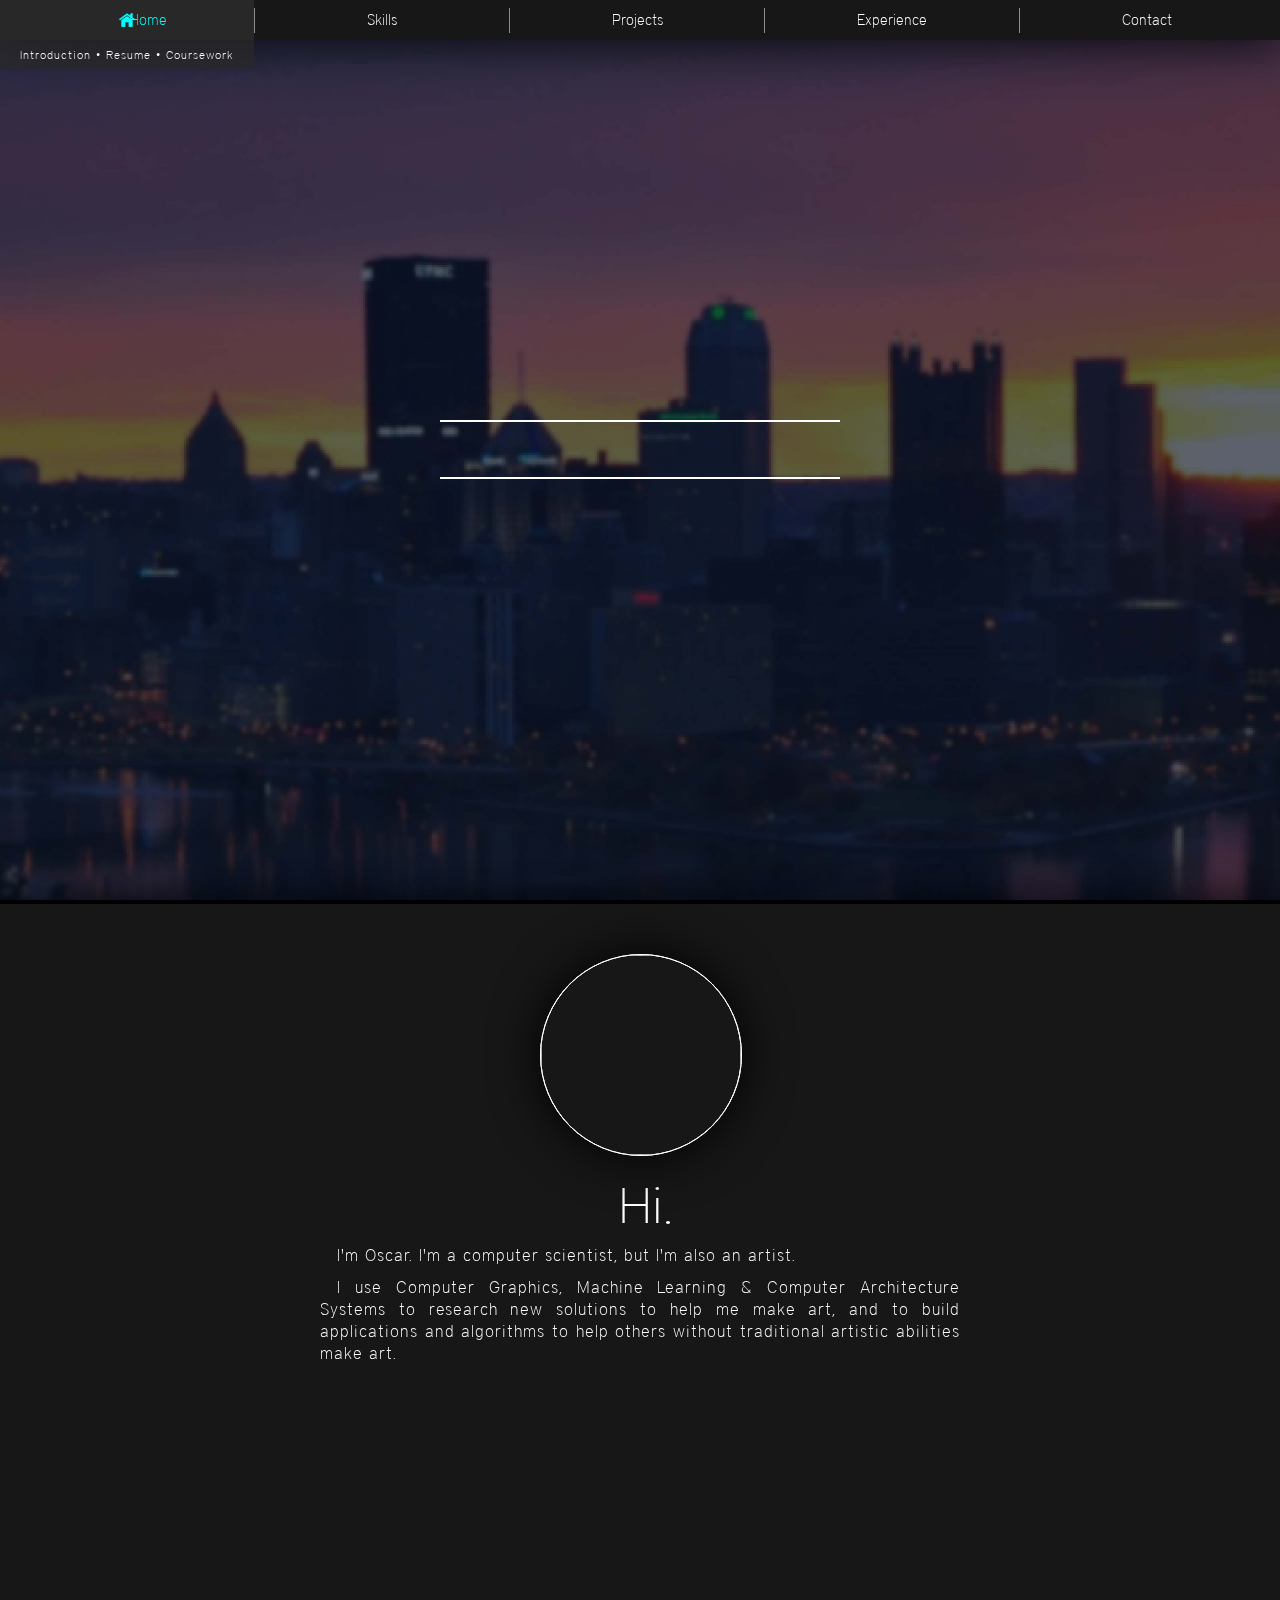
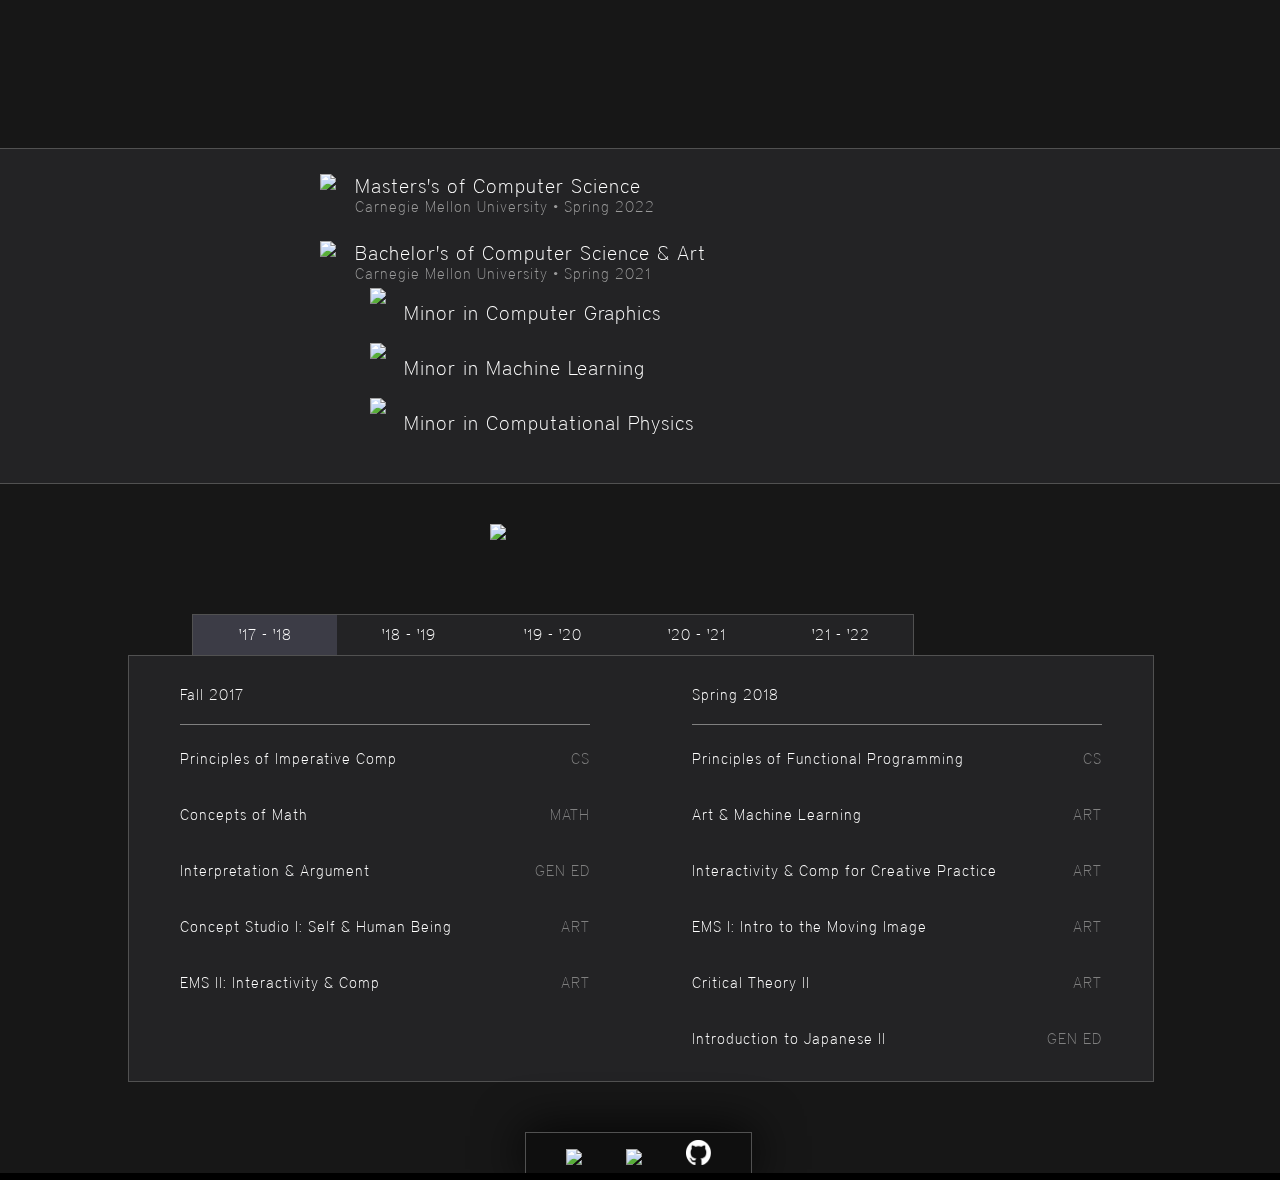
==== commit 300cea4a: "added video resume" ====
--- a/index.html
+++ b/index.html
@@ -54,6 +54,7 @@
         <p class="indent">I'm Oscar. I'm a computer scientist, but I'm also an artist.</p>
         <p class="indent">I use Computer Graphics, Machine Learning & Computer Architecture Systems to research new solutions to help me make art, and to build applications and algorithms to help others without traditional artistic abilities make art.</p>
         
+        <iframe width="560" height="315" style="margin-left: calc(50% - 280px); margin-top: 15px" src="https://www.youtube.com/embed/rmuisLmO6qA" title="YouTube video player" frameborder="0" allow="accelerometer; autoplay; clipboard-write; encrypted-media; gyroscope; picture-in-picture" allowfullscreen></iframe>
         
         <div id="line-grey-small" style="margin-top:40px"></div>
         <div class="adobe-icon">
--- a/style.css
+++ b/style.css
@@ -345,7 +345,6 @@
     padding-bottom: 15px;
     padding-left: 0;
     padding-top: 15px;
-    cursor: pointer;
 }
 
 .research-icon img{
@@ -353,40 +352,6 @@
     margin-left: 20px;
     margin-right: 20px;
     display: inline-block;
-    opacity: 0.75;
-}
-
-.research-icon:hover img{
-    opacity: 1.0;
-}
-
-/*
-.research-icon:before {
-    content: '';
-    position: absolute;
-    float: left;
-    width: 0;
-    height: 0;
-    -ms-transform: translate(-8%, -15px);
-    -moz-transform: translate(-8%, -15px);
-    -o-transform: translate(-8%, -15px);
-    -webkit-transform: translate(-8%, -15px);
-    transform: translate(-8%, -15px);
-    opacity: 0;
-    border: 0.5px solid transparent;
-    border-left-width: 5px;
-}
-
-.research-icon:hover:before {
-
-    animation: research-bord-animation-front 0.5s forwards;
-    -webkit-animation: research-bord-animation-front 0.5s forwards;
-
-}
-*/
-
-.research-icon:hover {
-    background: #191919;
 }
 
 .research-side {
@@ -1812,7 +1777,6 @@
         margin-left: calc(50% - 75px);
         margin-right: calc(50% - 75px);
         display: inline-block;
-        opacity: 0.5;
     }
     .research-side {
         width: 100%;
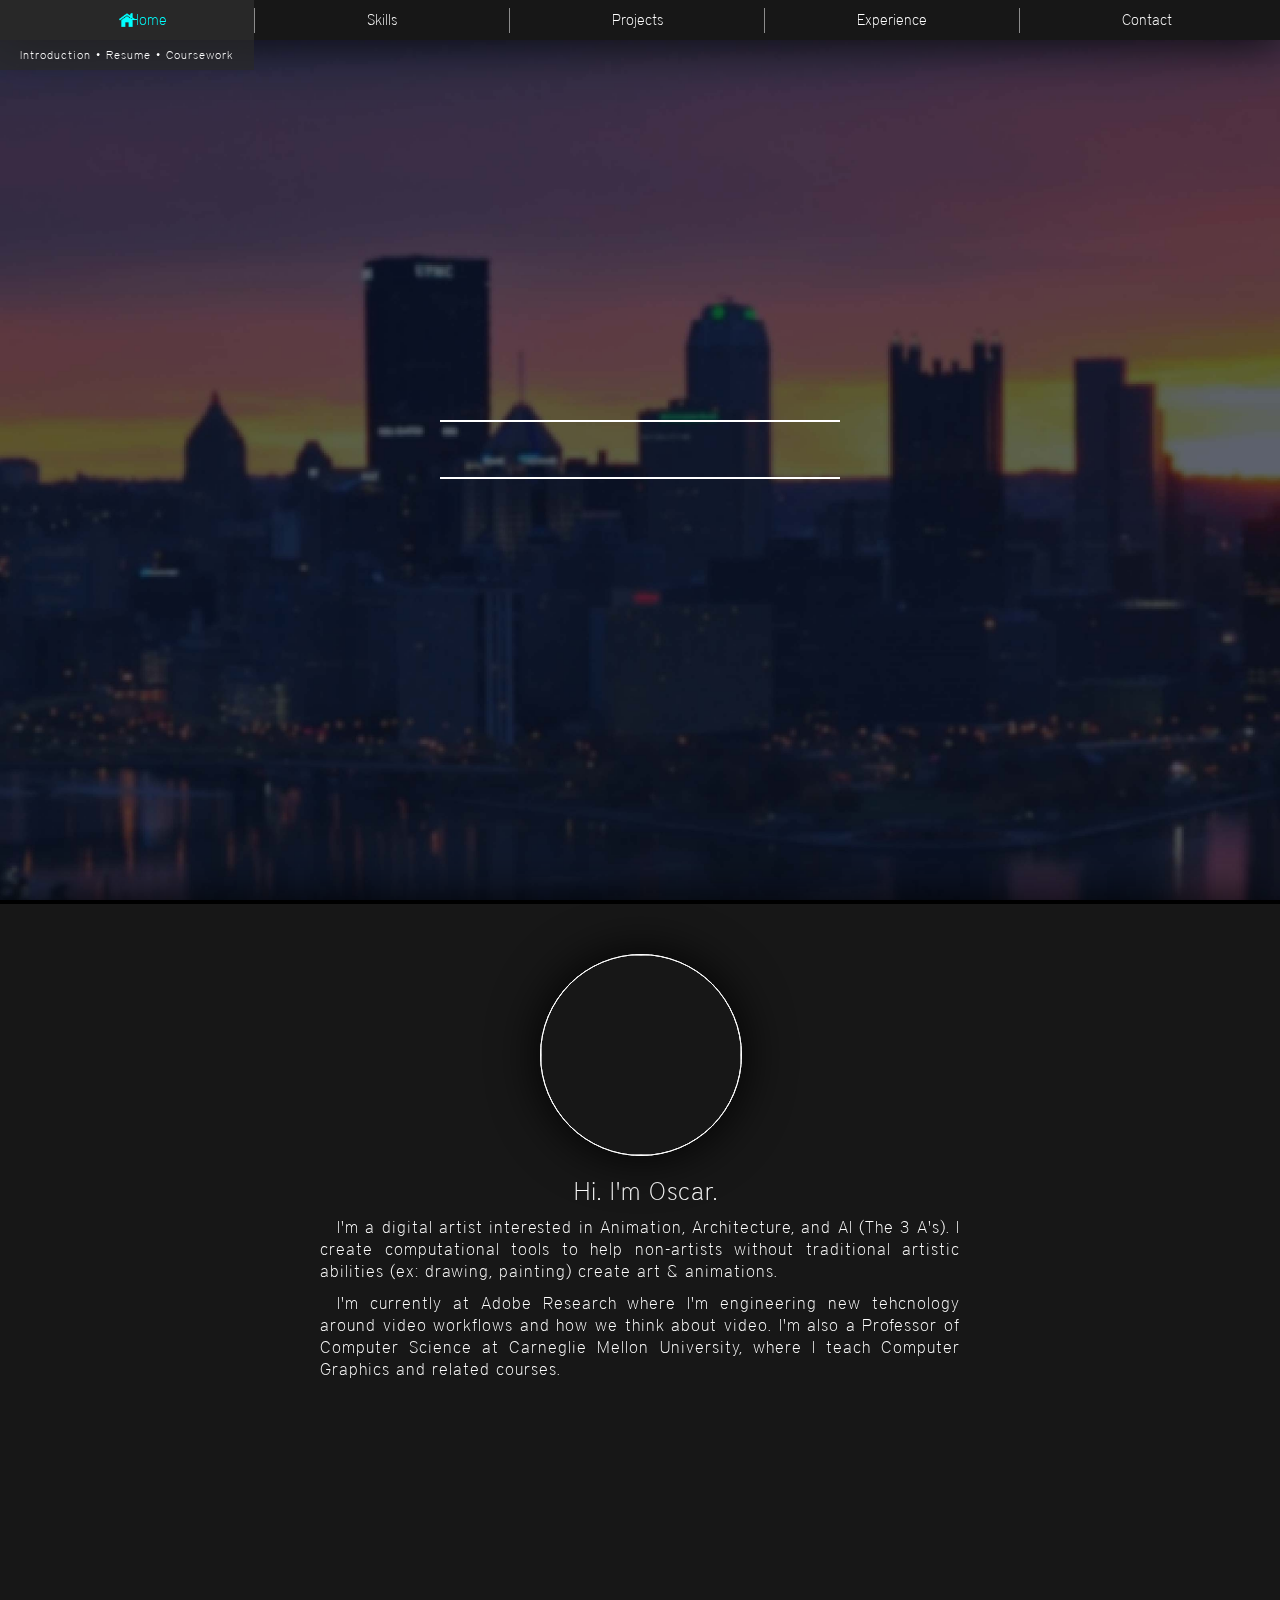
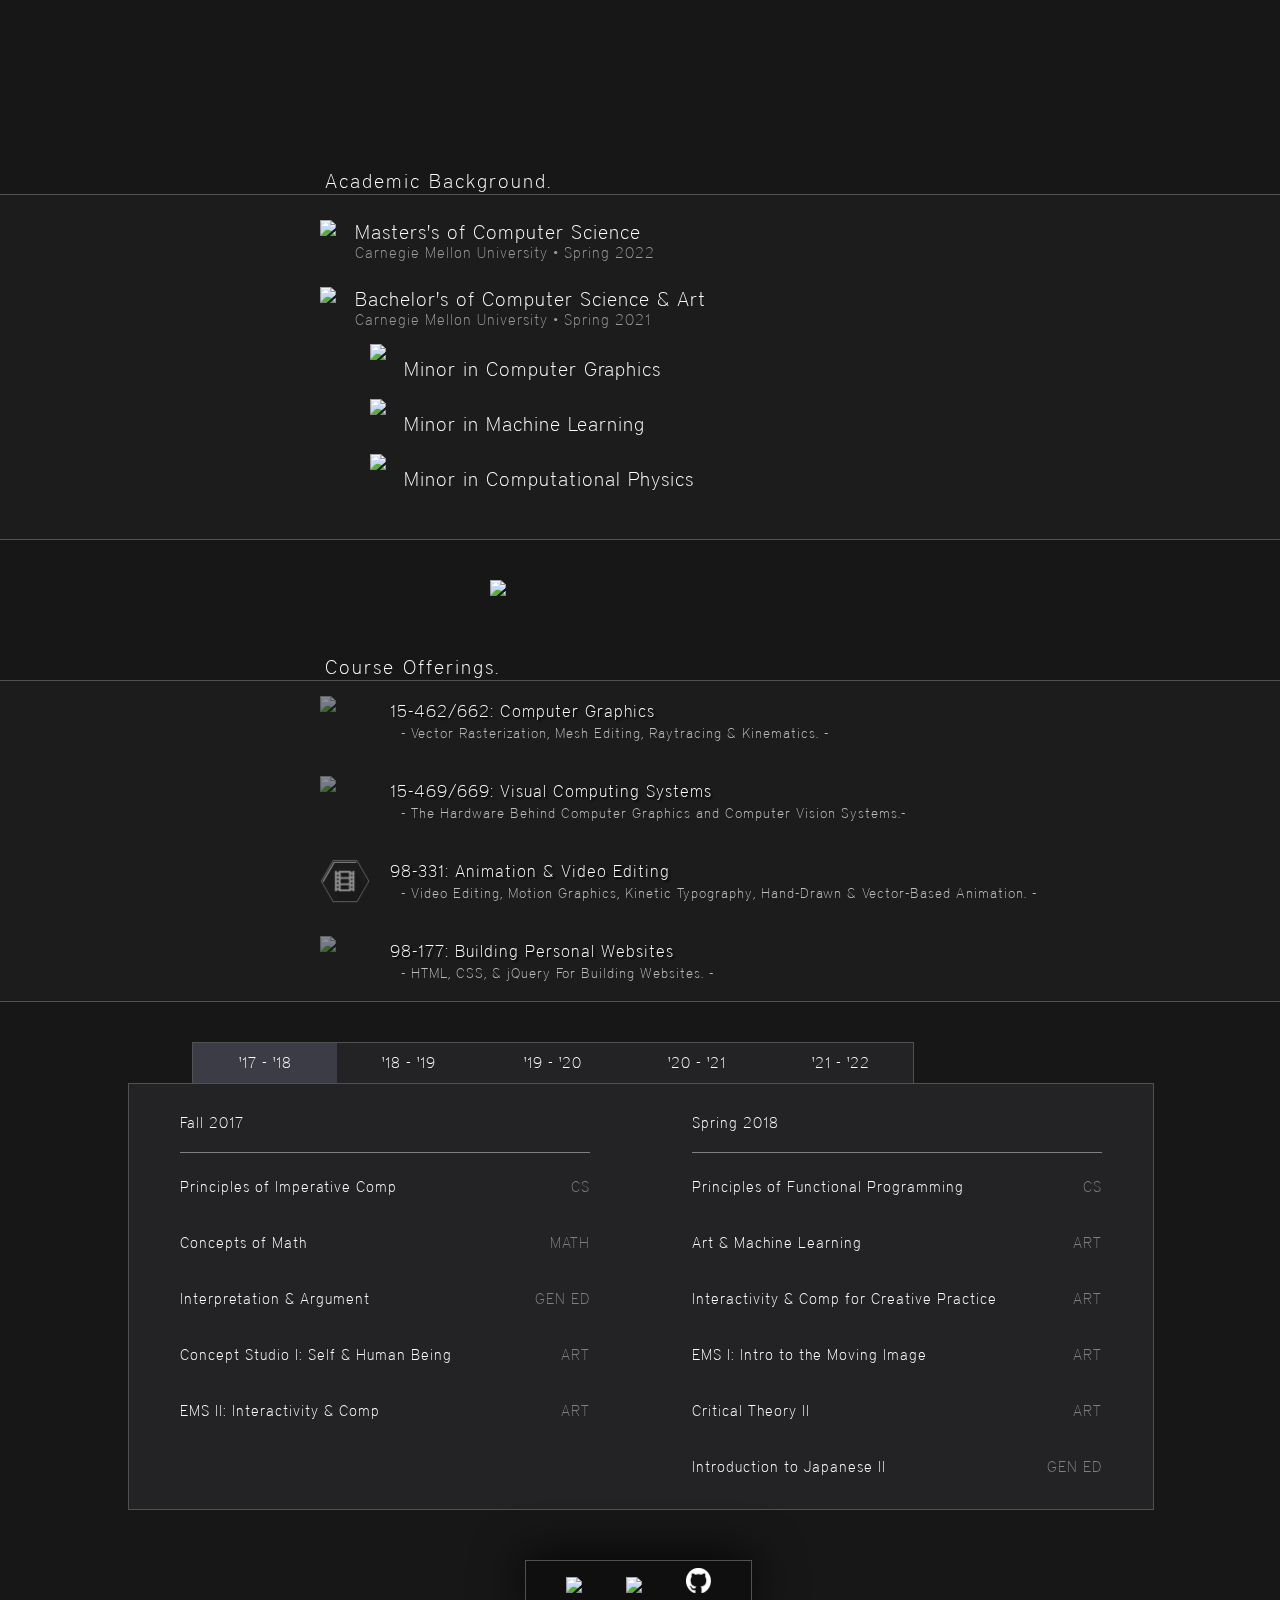
==== commit e2fbc4d5: "long overdue update" ====
--- a/index.html
+++ b/index.html
@@ -50,13 +50,17 @@
         <div class="circle-dashed"></div>
         <div class="circle-dashed" id="circle-dashed2" style="border: 0.35px solid white"></div>
         <div class="circle"><img class="icon" src="assets/grey-icon.png"></div>
-        <p class="hi">Hi.</p>
-        <p class="indent">I'm Oscar. I'm a computer scientist, but I'm also an artist.</p>
-        <p class="indent">I use Computer Graphics, Machine Learning & Computer Architecture Systems to research new solutions to help me make art, and to build applications and algorithms to help others without traditional artistic abilities make art.</p>
+        <p class="hi">Hi. I'm Oscar.</p>
+        <p class="indent">I'm a digital artist interested in Animation, Architecture, and AI (The 3 A's). I create computational tools to help non-artists without traditional artistic abilities (ex: drawing, painting) create art & animations.</p>
+
+        <p class="indent">I'm currently at Adobe Research where I'm engineering new tehcnology around video workflows and how we think about video. I'm also a Professor of Computer Science at Carneglie Mellon University, where I teach Computer Graphics and related courses.</p>
         
         <iframe width="560" height="315" style="margin-left: calc(50% - 280px); margin-top: 15px" src="https://www.youtube.com/embed/rmuisLmO6qA" title="YouTube video player" frameborder="0" allow="accelerometer; autoplay; clipboard-write; encrypted-media; gyroscope; picture-in-picture" allowfullscreen></iframe>
         
-        <div id="line-grey-small" style="margin-top:40px"></div>
+        <div id="skill-icon" style="margin-top:40px">
+            <p id="skill-type">Academic Background.</p>
+        </div>
+        <div id="line-grey-small"></div>
         <div class="adobe-icon">
             <img src="assets/skills-icons/masters-icon.png" style="height: 50px; float: left;">
             <p id="side-text">Masters's of Computer Science</p>
@@ -67,7 +71,7 @@
             <p id="side-text">Bachelor's of Computer Science & Art</p>
             <p id="small-side-text">Carnegie Mellon University • Spring 2021</p>
         </div>
-        <div class="adobe-icon adobe-icon-indent">
+        <div class="adobe-icon adobe-icon-indent" style="padding-top: 15px;">
             <img src="assets/skills-icons/graphics-icon.png" style="height: 50px; float: left;">
             <p id=side-text class=minor-side-text>Minor in Computer Graphics</p>
         </div>
@@ -85,6 +89,52 @@
             <img class="resume-button-hover" src="assets/resume-button-hover.png">
             <img src="assets/resume-button.png" style="height:100%;">
         </div>
+
+
+
+
+        <div id="skill-icon">
+            <p id="skill-type">Course Offerings.</p>
+        </div>
+        <div id="line-grey-small"></div>
+
+        <div class="experience-icon" id="course-graphics">
+            <img src="assets/experience-icons/cg-icon.png" style="float: left;">
+            <p id="experience-side-text">15-462/662: Computer Graphics</p>
+            <div class="experience-side">
+                <p id="experience-sub-text">- Vector Rasterization, Mesh Editing, Raytracing & Kinematics. -</p>
+                <p id="experience-year-text">[ Fall 2023 ]</p>
+            </div>
+        </div>
+
+        <div class="experience-icon" id="course-vcs">
+            <img src="assets/experience-icons/parallel-icon.png" style="float: left;">
+            <p id="experience-side-text">15-469/669: Visual Computing Systems</p>
+            <div class="experience-side">
+                <p id="experience-sub-text">- The Hardware Behind Computer Graphics and Computer Vision Systems.-</p>
+                <p id="experience-year-text">[ Spring 2022, Fall 2023 ]</p>
+            </div>
+        </div>
+
+        <div class="experience-icon" id="course-ave">
+            <img src="assets/experience-icons/stuco-ave-icon.png" style="float: left;">
+            <p id="experience-side-text">98-331: Animation & Video Editing</p>
+            <div class="experience-side">
+                <p id="experience-sub-text">- Video Editing, Motion Graphics, Kinetic Typography, Hand-Drawn & Vector-Based Animation. -</p>
+                <p id="experience-year-text">[ Fall 2018, Fall 2019, Fall 2020, Fall 2021 ]</p>
+            </div>
+        </div>
+
+        <div class="experience-icon" id="course-bpw">
+            <img src="assets/experience-icons/stuco-bpw-icon.png" style="float: left;">
+            <p id="experience-side-text">98-177: Building Personal Websites</p>
+            <div class="experience-side">
+                <p id="experience-sub-text">- HTML, CSS, & jQuery For Building Websites. -</p>
+                <p id="experience-year-text">[ Spring 2019, Spring 2020, Spring 2021, Spring 2022 ]</p>
+            </div>
+        </div>
+
+        <div id="line-grey-small" style="margin-bottom:40px;"></div>
 
 
 
@@ -383,8 +433,10 @@
                     <p class="left-text-title" style="float: none; margin-bottom: 0;">Spring 2021</p>
                     <div id="underline"></div>
                 </div>
-                <div class="course-title">
-                    <p class="left-text-title" id="F17-01">Gap Semester (Apple Internship)</p>
+                <div class="course" id="C-S21-01" onmouseover="flicker('S21-01')">
+                    <p class="left-text" id="S21-01">Apple Internship [Gap Semester]</p>
+                    <p class="right-text">Internship</p>
+                    <p class="course-box" id="course-box-S21-01">Worked On The Core Graphics Render Engine</p>
                 </div>
             </div>
         </div>
@@ -397,7 +449,31 @@
                     <div id="underline"></div>
                 </div>
                 <div class="course-title">
-                    <p class="left-text-title" id="F17-01">Coming Soon...</p>
+                    <div class="course" id="C-F21-01" onmouseover="flicker('F21-01')">
+                        <p class="left-text" id="F21-01">Deep Learning Systems</p>
+                        <p class="right-text">ML</p>
+                        <p class="course-box" id="course-box-F21-01">Writing Pytorch From Scratch</p>
+                    </div>
+                    <div class="course" id="C-F21-02" onmouseover="flicker('F21-02')">
+                        <p class="left-text" id="F21-02">Visual Learning & Recognition</p>
+                        <p class="right-text">ML</p>
+                        <p class="course-box" id="course-box-F21-02">Generative models, GANs, Conditional Adversarial Networks</p>
+                    </div>
+                    <div class="course" id="C-F21-03" onmouseover="flicker('F21-03')">
+                        <p class="left-text" id="F21-03">Web Application Development</p>
+                        <p class="right-text">CS</p>
+                        <p class="course-box" id="course-box-F21-03">Was Flagged As Cheating Because I Was Submitting Assignments So Early. Easy class</p>
+                    </div>
+                    <div class="course" id="C-F21-04" onmouseover="flicker('F21-04')">
+                        <p class="left-text" id="F21-04">Programming Language Pragmatics</p>
+                        <p class="right-text">CS</p>
+                        <p class="course-box" id="course-box-F21-04">Compilers Optimization, Assembly Parsing, Dependency Tracking</p>
+                    </div>
+                    <div class="course" id="C-F21-05" onmouseover="flicker('F21-05')">
+                        <p class="left-text" id="F21-05">Master's Thesis I</p>
+                        <p class="right-text">CS</p>
+                        <p class="course-box" id="course-box-F21-05">Research On Specular Pathfindingin Rendering</p>
+                    </div>
                 </div>
             </div>
             <div id="left">
@@ -407,7 +483,16 @@
                     <div id="underline"></div>
                 </div>
                 <div class="course-title">
-                    <p class="left-text-title" id="F17-01">Coming Soon...</p>
+                    <div class="course" id="C-S22-01" onmouseover="flicker('S22-01')">
+                        <p class="left-text" id="S22-01">Independent Professorship</p>
+                        <p class="right-text">CG</p>
+                        <p class="course-box" id="course-box-S22-01">Teaching Visual Computing Systems. This Time I'm The Professor!</p>
+                    </div>
+                    <div class="course" id="C-S22-02" onmouseover="flicker('S22-02')">
+                        <p class="left-text" id="S22-02">Master's Thesis II</p>
+                        <p class="right-text">CS</p>
+                        <p class="course-box" id="course-box-S22-02">Still Researching Those Optimal Specular Paths</p>
+                    </div>
                 </div>
             </div>
         </div>
--- a/style.css
+++ b/style.css
@@ -707,7 +707,7 @@
 }
 
 .hi{
-    font-size: 50px;
+    font-size: 25px;
     padding-top: 10px;
     width: 50%;
     margin-left: 25.5%;
@@ -741,7 +741,7 @@
 }
 
 .adobe-icon{   
-    background: #232325;
+    background: #1c1c1c;
     left: 50%;
     padding-bottom: 0px;
     padding-left: 25%;
@@ -911,7 +911,7 @@
     width: 300px;
     height: 40px;
     margin-left: calc(50% - 150px);
-    margin-bottom: 50px;
+    margin-bottom: 30px;
     transition: all 0.5s;
 }
 
@@ -937,6 +937,9 @@
     padding-left: calc(25% - 30px);
     padding-top: 15px;
     transition: all 0.5s;
+    cursor: pointer;
+    -webkit-user-select: none;
+    user-select: none;
 }
 
 .experience-side {
@@ -1433,6 +1436,45 @@
     opacity: 100;
 }
 
+#C-S21-01:hover #course-box-S21-01 {
+    visibility: visible;
+    opacity: 100;
+}
+
+#C-F21-01:hover #course-box-F21-01 {
+    visibility: visible;
+    opacity: 100;
+}
+
+#C-F21-02:hover #course-box-F21-02 {
+    visibility: visible;
+    opacity: 100;
+}
+
+#C-F21-03:hover #course-box-F21-03 {
+    visibility: visible;
+    opacity: 100;
+}
+
+#C-F21-04:hover #course-box-F21-04 {
+    visibility: visible;
+    opacity: 100;
+}
+
+#C-F21-05:hover #course-box-F21-05 {
+    visibility: visible;
+    opacity: 100;
+}
+
+#C-S22-01:hover #course-box-S22-01 {
+    visibility: visible;
+    opacity: 100;
+}
+
+#C-S22-02:hover #course-box-S22-02 {
+    visibility: visible;
+    opacity: 100;
+}
 
 @media screen and (max-width: 1150px) {
 
@@ -1588,9 +1630,6 @@
         height: 150px;
         left: calc(50% - 75px);
     }
-    .hi{
-        font-size: 30px;
-    }
     
     #start-text{
         padding-top: 20px;
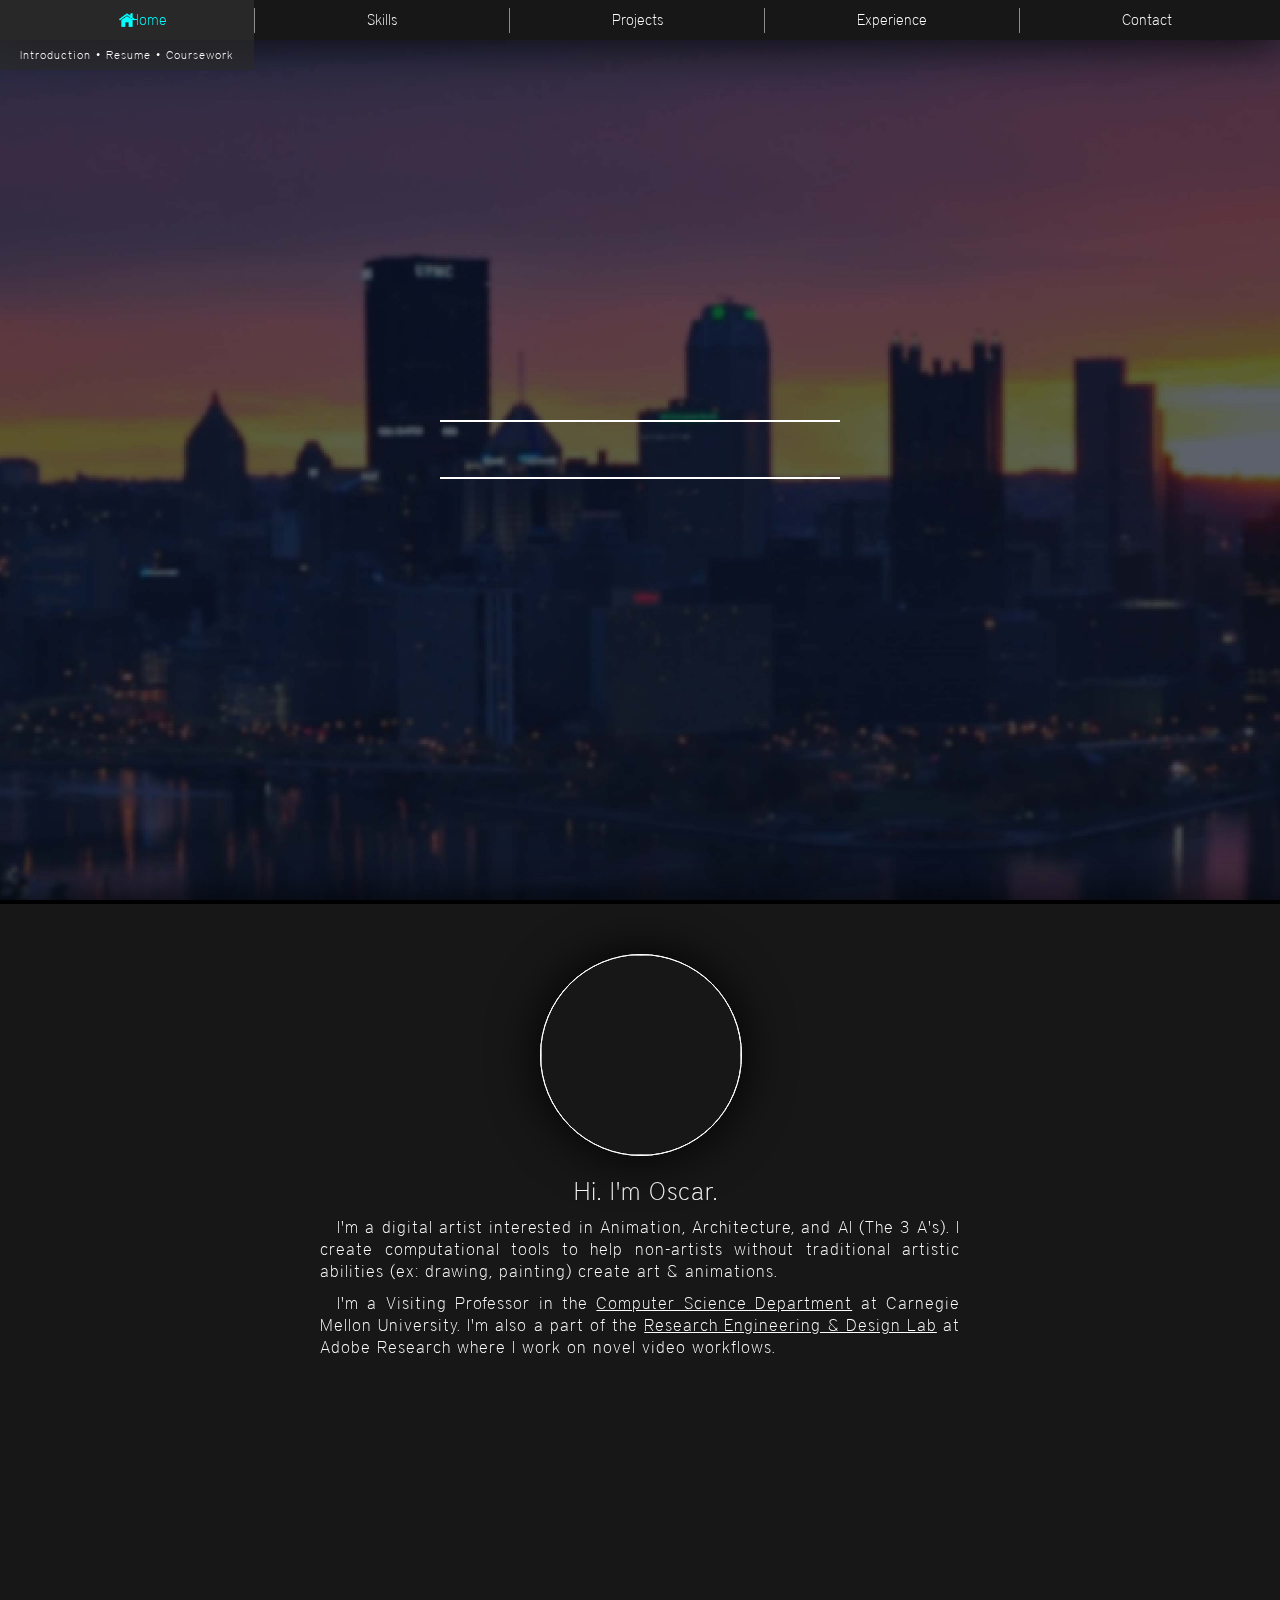
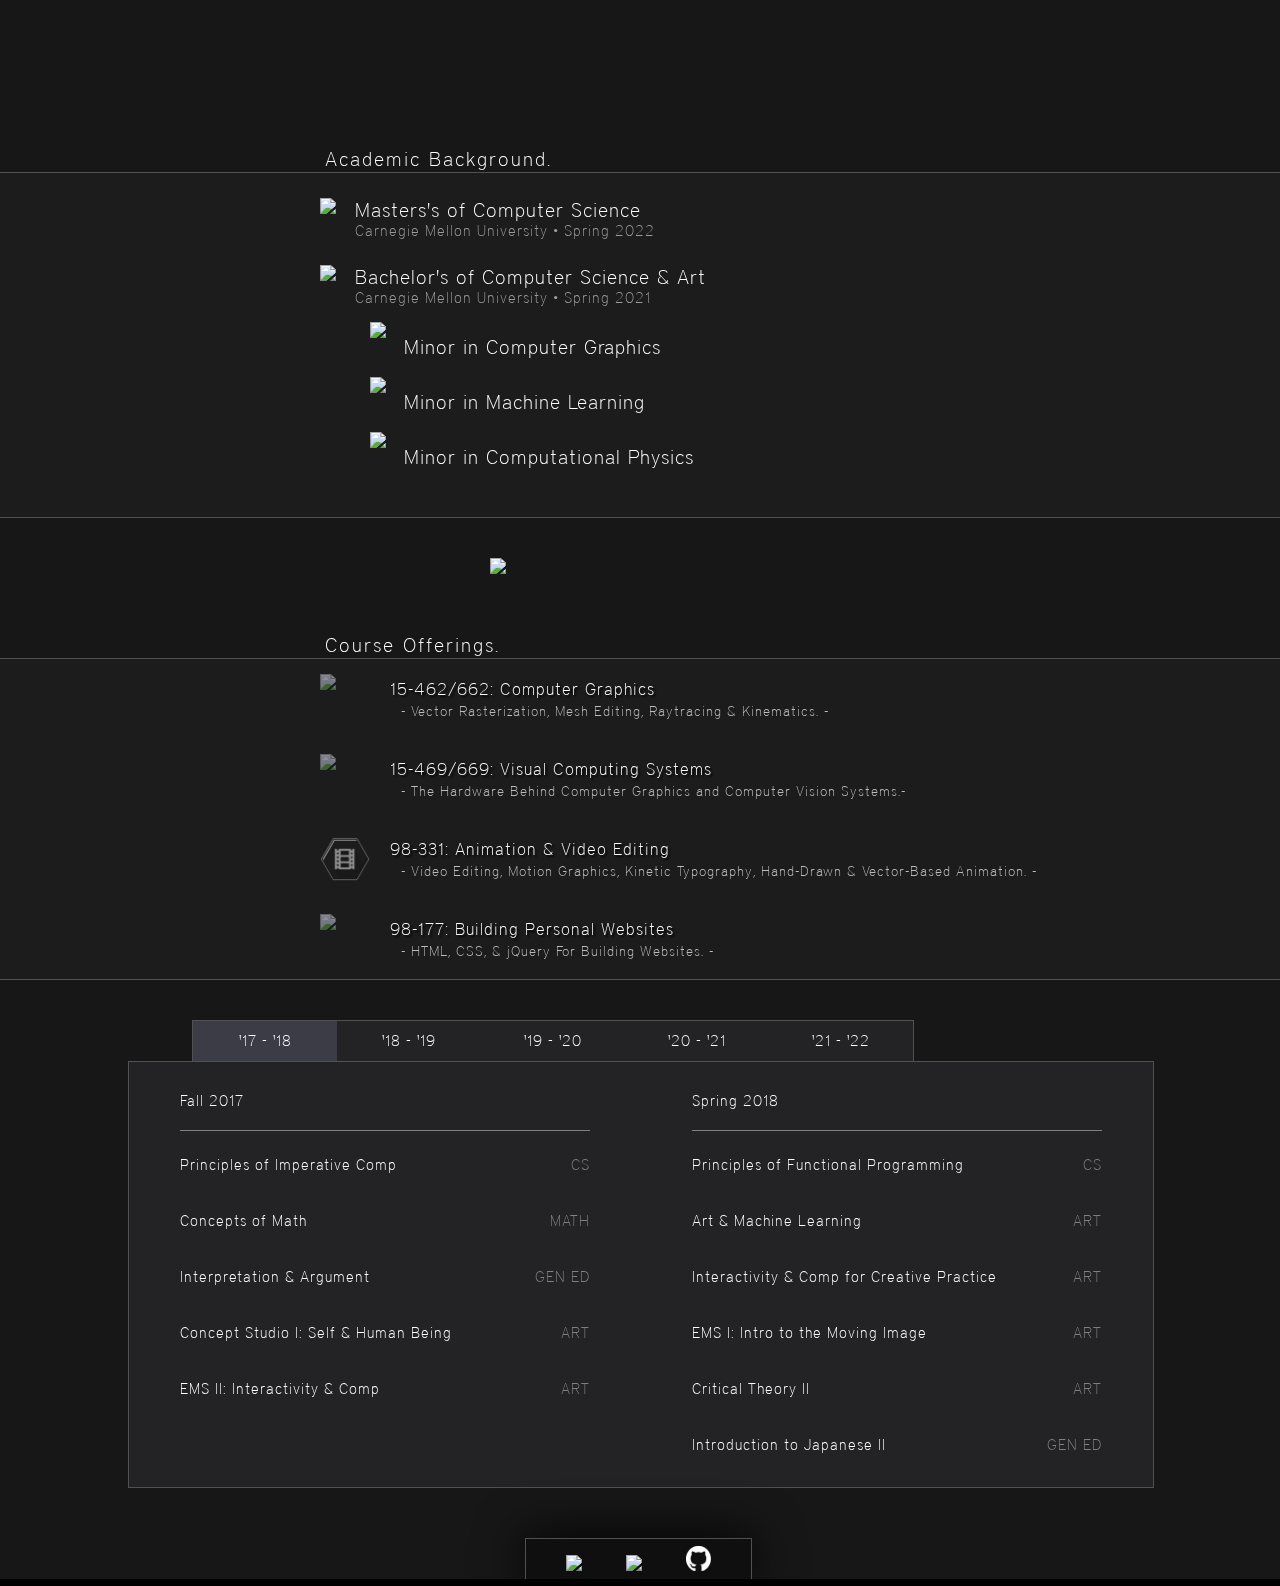
==== commit b7e0b412: "new links" ====
--- a/index.html
+++ b/index.html
@@ -53,7 +53,7 @@
         <p class="hi">Hi. I'm Oscar.</p>
         <p class="indent">I'm a digital artist interested in Animation, Architecture, and AI (The 3 A's). I create computational tools to help non-artists without traditional artistic abilities (ex: drawing, painting) create art & animations.</p>
 
-        <p class="indent">I'm currently at Adobe Research where I'm engineering new tehcnology around video workflows and how we think about video. I'm also a Professor of Computer Science at Carneglie Mellon University, where I teach Computer Graphics and related courses.</p>
+        <p class="indent">I'm a Visiting Professor in the <a style="color:white" target="_blank" href="http://graphics.cs.cmu.edu/people/odadfar/">Computer Science Department</a> at Carnegie Mellon University. I'm also a part of the <a style="color:white" target="_blank" href="https://research.adobe.com/person/oscar-dadfar/">Research Engineering & Design Lab</a> at Adobe Research where I work on novel video workflows.</p>
         
         <iframe width="560" height="315" style="margin-left: calc(50% - 280px); margin-top: 15px" src="https://www.youtube.com/embed/rmuisLmO6qA" title="YouTube video player" frameborder="0" allow="accelerometer; autoplay; clipboard-write; encrypted-media; gyroscope; picture-in-picture" allowfullscreen></iframe>
         
